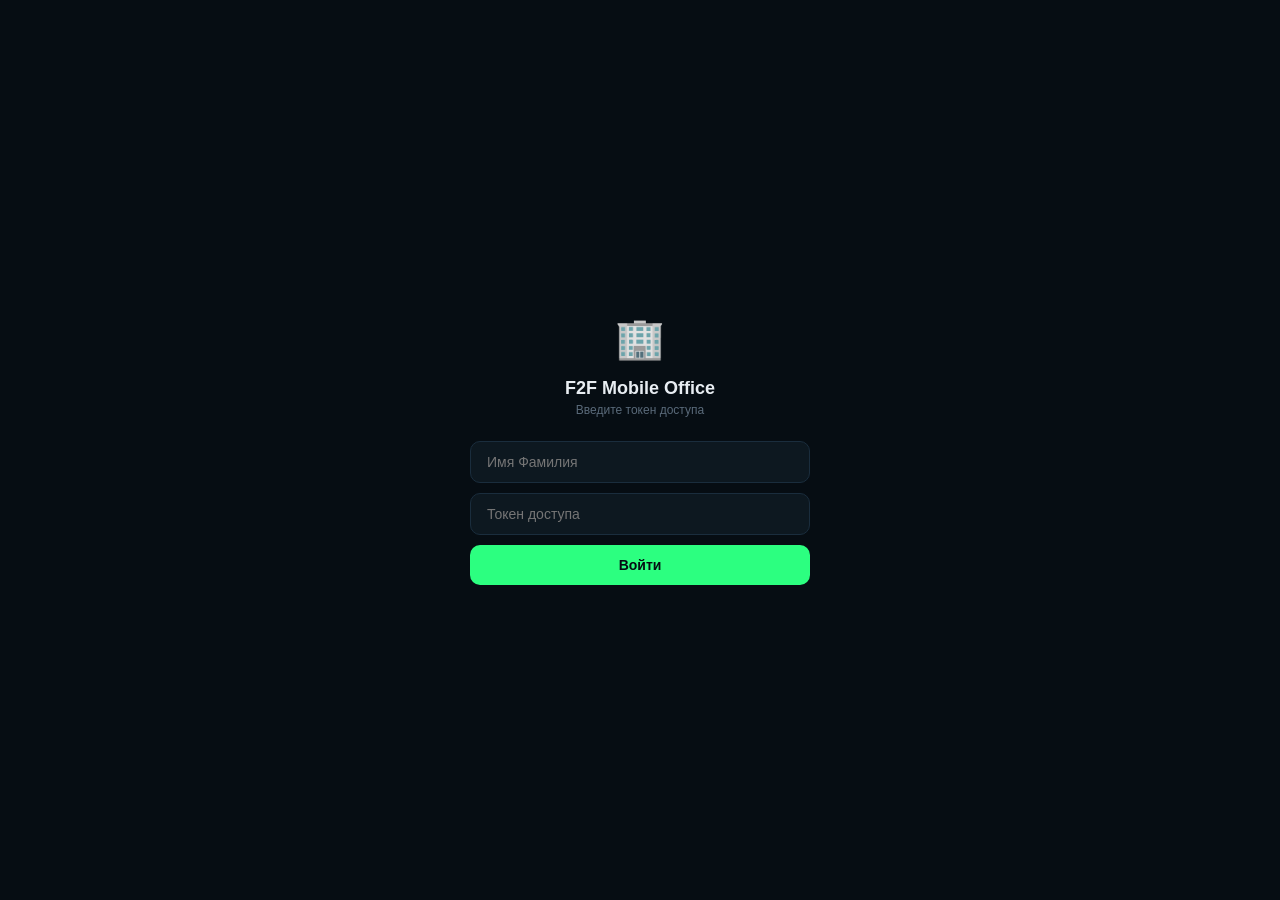
==== mobile.html @ 5e095a30 "PWA mobile dashboard + CRM upgrade" ====
<!DOCTYPE html>
<html lang="ru">
<head>
<meta charset="UTF-8">
<meta name="viewport" content="width=device-width,initial-scale=1,maximum-scale=1,user-scalable=no,viewport-fit=cover">
<meta name="apple-mobile-web-app-capable" content="yes">
<meta name="apple-mobile-web-app-status-bar-style" content="black-translucent">
<meta name="theme-color" content="#060d13">
<link rel="manifest" href="manifest.json">
<link rel="apple-touch-icon" href="icon-192.png">
<title>F2F Mobile</title>
<style>
*{margin:0;padding:0;box-sizing:border-box;-webkit-tap-highlight-color:transparent}
:root{--bg:#060d13;--panel:#0d1820;--card:#111d28;--border:#1a2d3d;--green:#2cff80;--cyan:#00e5ff;--magenta:#ff2d78;--amber:#ffb800;--dim:#5a6a7a;--text:#e8edf2;--safe-top:env(safe-area-inset-top,20px);--safe-bot:env(safe-area-inset-bottom,0px)}
body{font-family:-apple-system,BlinkMacSystemFont,'Segoe UI',Roboto,sans-serif;background:var(--bg);color:var(--text);overflow-x:hidden;min-height:100dvh;padding-top:var(--safe-top)}
.login{position:fixed;inset:0;z-index:1000;display:flex;align-items:center;justify-content:center;background:var(--bg);padding:20px}
.login-box{text-align:center;width:100%;max-width:340px}
.login-box h2{color:var(--text);font-size:18px;margin:16px 0 4px}
.login-box p{color:var(--dim);font-size:12px;margin-bottom:24px}
.login-box input{width:100%;padding:12px 16px;background:var(--panel);border:1px solid var(--border);border-radius:10px;color:var(--text);font-size:14px;outline:none;margin-bottom:10px}
.login-box input:focus{border-color:var(--green)}
.login-box button{width:100%;padding:12px;background:var(--green);border:none;border-radius:10px;color:var(--bg);font-weight:700;font-size:14px;cursor:pointer}
.login-err{color:var(--magenta);font-size:11px;margin-top:6px;display:none}

/* Header */
.mob-header{position:sticky;top:0;z-index:100;background:var(--bg);border-bottom:1px solid var(--border);padding:8px 16px;display:flex;align-items:center;justify-content:space-between}
.mob-header h1{font-size:16px;font-weight:700;color:var(--green)}
.mob-header h1 span{color:var(--dim);font-weight:400;font-size:12px;margin-left:6px}
.mob-header .sync{font-size:9px;padding:3px 8px;border-radius:6px;background:var(--green)18;color:var(--green);border:1px solid var(--green)33}
.mob-header .offline{color:var(--dim);background:var(--dim)18;border-color:var(--dim)33}

/* KPI Strip */
.kpi-strip{display:grid;grid-template-columns:repeat(4,1fr);gap:1px;background:var(--border);border-bottom:1px solid var(--border)}
.kpi-cell{background:var(--panel);text-align:center;padding:10px 4px}
.kpi-cell .v{font-size:18px;font-weight:800}
.kpi-cell .l{font-size:9px;color:var(--dim);margin-top:2px}

/* Tabs */
.mob-tabs{display:flex;overflow-x:auto;background:var(--panel);border-bottom:1px solid var(--border);gap:0;scrollbar-width:none;-ms-overflow-style:none;position:sticky;top:41px;z-index:99}
.mob-tabs::-webkit-scrollbar{display:none}
.mob-tab{flex:0 0 auto;padding:10px 16px;font-size:12px;color:var(--dim);border:none;background:none;cursor:pointer;white-space:nowrap;border-bottom:2px solid transparent;transition:all .2s}
.mob-tab.active{color:var(--green);border-bottom-color:var(--green)}
.mob-tab .badge{background:var(--cyan);color:var(--bg);font-size:9px;padding:1px 5px;border-radius:8px;margin-left:4px;font-weight:700}

/* Content area */
.mob-content{padding:12px;padding-bottom:calc(20px + var(--safe-bot))}
.mob-section{display:none}
.mob-section.active{display:block}

/* Agent Cards */
.agent-card{background:var(--card);border:1px solid var(--border);border-radius:12px;padding:14px;margin-bottom:10px}
.agent-top{display:flex;align-items:center;gap:10px;margin-bottom:8px}
.agent-emoji{font-size:28px}
.agent-name{font-size:14px;font-weight:600}
.agent-role{font-size:11px;color:var(--dim)}
.agent-status{display:inline-block;font-size:10px;padding:2px 8px;border-radius:6px;margin-top:4px}
.agent-status.active{background:var(--green)18;color:var(--green);border:1px solid var(--green)33}
.agent-status.idle{background:var(--amber)18;color:var(--amber);border:1px solid var(--amber)33}
.agent-last{font-size:11px;color:var(--dim);margin-top:8px;line-height:1.5}
.agent-actions{display:flex;gap:6px;margin-top:10px}
.agent-actions button{flex:1;padding:8px;border:1px solid var(--border);border-radius:8px;background:var(--panel);color:var(--text);font-size:11px;cursor:pointer}
.agent-actions button:active{background:var(--green)22}

/* Lead Cards */
.lead-card{background:var(--card);border:1px solid var(--border);border-radius:12px;padding:14px;margin-bottom:10px}
.lead-top{display:flex;justify-content:space-between;align-items:flex-start}
.lead-name{font-size:14px;font-weight:600}
.lead-company{font-size:12px;color:var(--cyan)}
.lead-priority{font-size:10px;padding:2px 8px;border-radius:6px}
.lead-priority.hot{background:#ff2d7822;color:#ff2d78}
.lead-priority.warm{background:#ffb80022;color:#ffb800}
.lead-priority.medium{background:#00e5ff22;color:#00e5ff}
.lead-stage{font-size:10px;color:var(--dim);margin-top:6px}
.lead-stage span{color:var(--green);font-weight:600}
.lead-contact{font-size:11px;color:var(--dim);margin-top:6px;line-height:1.6}

/* Report Cards */
.report-card{background:var(--card);border:1px solid var(--border);border-radius:12px;padding:14px;margin-bottom:10px}
.report-title{font-size:13px;font-weight:600;margin-bottom:4px}
.report-meta{font-size:10px;color:var(--dim);margin-bottom:8px}
.report-body{font-size:12px;color:#ccc;line-height:1.6;max-height:120px;overflow:hidden;position:relative}
.report-body.expanded{max-height:none}
.report-expand{font-size:11px;color:var(--cyan);margin-top:6px;cursor:pointer;border:none;background:none}

/* Feed */
.feed-item{padding:10px 0;border-bottom:1px solid var(--border);font-size:12px;line-height:1.5}
.feed-time{color:var(--dim);font-size:10px}
.feed-agent{color:var(--cyan);font-weight:600}

/* Pipeline mini */
.pipeline-row{display:flex;gap:4px;margin-bottom:10px;overflow-x:auto;padding-bottom:6px}
.pipeline-col{flex:0 0 auto;width:140px;background:var(--panel);border-radius:10px;padding:8px}
.pipeline-col h4{font-size:10px;color:var(--dim);text-align:center;margin-bottom:6px;text-transform:uppercase}
.pipeline-col .count{text-align:center;font-size:22px;font-weight:800;color:var(--green)}

/* Dept summary */
.dept-card{background:var(--card);border:1px solid var(--border);border-radius:12px;padding:14px;margin-bottom:10px}
.dept-name{font-size:14px;font-weight:600;margin-bottom:6px}
.dept-members{font-size:12px;color:var(--dim);line-height:1.7}
.dept-members b{color:var(--text)}

/* Pull to refresh indicator */
.ptr-indicator{text-align:center;padding:12px;color:var(--green);font-size:12px;display:none}

/* Toast */
.mob-toast{position:fixed;top:60px;left:50%;transform:translateX(-50%);background:var(--green);color:var(--bg);padding:8px 20px;border-radius:10px;font-size:12px;font-weight:600;z-index:9999;animation:toastIn .3s ease}
@keyframes toastIn{from{opacity:0;transform:translateX(-50%) translateY(-10px)}to{opacity:1;transform:translateX(-50%) translateY(0)}}
</style>
</head>
<body>

<!-- LOGIN -->
<div class="login" id="loginScreen">
  <div class="login-box">
    <div style="font-size:40px;margin-bottom:4px">🏢</div>
    <h2>F2F Mobile Office</h2>
    <p>Введите токен доступа</p>
    <input type="text" id="loginName" placeholder="Имя Фамилия" autocomplete="name">
    <input type="text" id="loginToken" placeholder="Токен доступа" autocomplete="off"
      onkeydown="if(event.key==='Enter')doLogin()">
    <div class="login-err" id="loginErr"></div>
    <button onclick="doLogin()">Войти</button>
  </div>
</div>

<!-- APP -->
<div id="app" style="display:none">

<div class="mob-header">
  <h1>F2F<span>Mobile Office</span></h1>
  <div style="display:flex;align-items:center;gap:6px">
    <span class="sync" id="syncBadge">● LIVE</span>
    <span id="clockEl" style="font-size:10px;color:var(--dim);font-family:monospace">--:--</span>
  </div>
</div>

<div class="kpi-strip" id="kpiStrip">
  <div class="kpi-cell"><div class="v" style="color:var(--cyan)" id="kLeads">-</div><div class="l">Лиды</div></div>
  <div class="kpi-cell"><div class="v" style="color:var(--magenta)" id="kPosts">-</div><div class="l">Посты</div></div>
  <div class="kpi-cell"><div class="v" style="color:var(--green)" id="kReports">-</div><div class="l">Отчёты</div></div>
  <div class="kpi-cell"><div class="v" style="color:var(--amber)" id="kAgents">-</div><div class="l">Агенты</div></div>
</div>

<div class="mob-tabs" id="tabs">
  <div class="mob-tab active" data-tab="overview">📊 Обзор</div>
  <div class="mob-tab" data-tab="agents">🤖 Агенты</div>
  <div class="mob-tab" data-tab="leads">🎯 Лиды</div>
  <div class="mob-tab" data-tab="feed">📡 Лента</div>
  <div class="mob-tab" data-tab="reports">📋 Отчёты</div>
  <div class="mob-tab" data-tab="team">👥 Команда</div>
</div>

<div class="ptr-indicator" id="ptrIndicator">↻ Обновление...</div>

<div class="mob-content">

<!-- OVERVIEW -->
<div class="mob-section active" id="sec-overview">
  <div style="margin-bottom:14px">
    <h3 style="font-size:13px;color:var(--dim);margin-bottom:8px">Pipeline</h3>
    <div class="pipeline-row" id="pipelineRow"></div>
  </div>
  <div style="margin-bottom:14px">
    <h3 style="font-size:13px;color:var(--dim);margin-bottom:8px">Последняя активность агентов</h3>
    <div id="overviewFeed"></div>
  </div>
  <div>
    <h3 style="font-size:13px;color:var(--dim);margin-bottom:8px">Горячие лиды</h3>
    <div id="hotLeads"></div>
  </div>
</div>

<!-- AGENTS -->
<div class="mob-section" id="sec-agents">
  <div id="agentsList"></div>
</div>

<!-- LEADS -->
<div class="mob-section" id="sec-leads">
  <div style="display:flex;gap:6px;margin-bottom:12px;overflow-x:auto">
    <button class="mob-tab active" data-lf="all" style="padding:6px 12px;font-size:11px;border:1px solid var(--border);border-radius:8px;background:var(--panel);color:var(--text)">Все</button>
    <button class="mob-tab" data-lf="hot" style="padding:6px 12px;font-size:11px;border:1px solid var(--border);border-radius:8px;background:var(--panel);color:var(--text)">🔥 Hot</button>
    <button class="mob-tab" data-lf="warm" style="padding:6px 12px;font-size:11px;border:1px solid var(--border);border-radius:8px;background:var(--panel);color:var(--text)">⭐ Warm</button>
  </div>
  <div id="leadsList"></div>
</div>

<!-- FEED -->
<div class="mob-section" id="sec-feed">
  <div id="feedList"></div>
</div>

<!-- REPORTS -->
<div class="mob-section" id="sec-reports">
  <div id="reportsList"></div>
</div>

<!-- TEAM -->
<div class="mob-section" id="sec-team">
  <div id="teamList"></div>
</div>

</div>
</div>

<script>
// ═══ CONFIG ═══
var SB_URL='https://cuvmjkavluixkbzblcie.supabase.co';
var SB_KEY='eyJhbGciOiJIUzI1NiIsInR5cCI6IkpXVCJ9.eyJpc3MiOiJzdXBhYmFzZSIsInJlZiI6ImN1dm1qa2F2bHVpeGtiemJsY2llIiwicm9sZSI6ImFub24iLCJpYXQiOjE3NzM3NDg4ODgsImV4cCI6MjA4OTMyNDg4OH0.Ie1xGbB45nELK0PbwnKgDu56yxhZugVEdXYoUQT7TG4';
var data={leads:[],reports:[],team:[],content:[],events:[],agents:[]};
var currentFilter='all';

// ═══ AUTH ═══
function getSession(){try{return JSON.parse(sessionStorage.getItem('f2f_mob_session'))}catch(e){return null}}
function doLogin(){
  var n=document.getElementById('loginName').value.trim();
  var t=document.getElementById('loginToken').value.trim();
  if(!t){showLoginErr('Введите токен');return}
  // check against Supabase auth_tokens
  sbQuery('auth_tokens','select=*&token=eq.'+t).then(function(r){
    if(r&&r.length>0){
      sessionStorage.setItem('f2f_mob_session',JSON.stringify({name:r[0].name||n,role:r[0].role||'viewer',token:t}));
      document.getElementById('loginScreen').style.display='none';
      document.getElementById('app').style.display='block';
      loadAll();
    } else { showLoginErr('Неверный токен'); }
  }).catch(function(){showLoginErr('Ошибка подключения')});
}
function showLoginErr(m){var e=document.getElementById('loginErr');e.textContent=m;e.style.display='block'}

// Check session on load
(function(){
  var s=getSession();
  if(s&&s.token){
    document.getElementById('loginScreen').style.display='none';
    document.getElementById('app').style.display='block';
    loadAll();
  }
})();

// ═══ SUPABASE HELPERS ═══
function sbQuery(table,query){
  return fetch(SB_URL+'/rest/v1/'+table+'?'+query,{
    headers:{'apikey':SB_KEY,'Authorization':'Bearer '+SB_KEY}
  }).then(function(r){return r.json()});
}

// ═══ DATA LOADING ═══
function loadAll(){
  Promise.all([
    sbQuery('partner_pipeline','select=*&order=created_at.desc&limit=100'),
    sbQuery('agent_reports','select=*&order=created_at.desc&limit=30'),
    sbQuery('team_members','select=*'),
    sbQuery('content_queue','select=*&order=created_at.desc&limit=30'),
    sbQuery('agent_events','select=*&order=created_at.desc&limit=50'),
    sbQuery('ai_agents','select=*')
  ]).then(function(results){
    data.leads=results[0]||[];
    data.reports=results[1]||[];
    data.team=results[2]||[];
    data.content=results[3]||[];
    data.events=results[4]||[];
    data.agents=results[5]||[];
    renderAll();
    updateSync(true);
  }).catch(function(e){
    console.error('Load error:',e);
    updateSync(false);
  });
}

function updateSync(ok){
  var b=document.getElementById('syncBadge');
  if(ok){b.textContent='● LIVE';b.className='sync'}
  else{b.textContent='● OFFLINE';b.className='sync offline'}
}

// ═══ RENDER ALL ═══
function renderAll(){
  renderKPIs();
  renderOverview();
  renderAgents();
  renderLeads();
  renderFeed();
  renderReports();
  renderTeam();
}

// KPIs
function renderKPIs(){
  document.getElementById('kLeads').textContent=data.leads.length;
  document.getElementById('kPosts').textContent=data.content.length;
  document.getElementById('kReports').textContent=data.reports.length;
  document.getElementById('kAgents').textContent=data.agents.length;
}

// Overview
function renderOverview(){
  // Pipeline
  var stages={identified:0,contacted:0,negotiating:0,closed_won:0};
  data.leads.forEach(function(l){if(stages[l.stage]!==undefined)stages[l.stage]++;else stages.identified++});
  var stageNames={identified:'Найдены',contacted:'Контакт',negotiating:'Переговоры',closed_won:'Закрыты'};
  var stageColors={identified:'var(--cyan)',contacted:'var(--amber)',negotiating:'var(--magenta)',closed_won:'var(--green)'};
  var ph='';
  Object.keys(stages).forEach(function(s){
    ph+='<div class="pipeline-col"><h4>'+stageNames[s]+'</h4><div class="count" style="color:'+stageColors[s]+'">'+stages[s]+'</div></div>';
  });
  document.getElementById('pipelineRow').innerHTML=ph;

  // Recent feed (last 5)
  var fh='';
  data.events.slice(0,5).forEach(function(e){
    fh+='<div class="feed-item"><span class="feed-time">'+fmtTime(e.created_at)+'</span> <span class="feed-agent">'+esc(e.agent_slug||'system')+'</span> — '+(esc(e.event_type||''))+': '+esc((e.detail||'').substring(0,80))+'</div>';
  });
  document.getElementById('overviewFeed').innerHTML=fh||'<div style="color:var(--dim);font-size:12px">Нет событий</div>';

  // Hot leads
  var hot=data.leads.filter(function(l){return l.priority==='hot'||l.match_score>=80}).slice(0,5);
  var hh='';
  hot.forEach(function(l){
    hh+='<div class="lead-card"><div class="lead-top"><div><div class="lead-name">'+esc(l.contact_name||'—')+'</div><div class="lead-company">'+esc(l.company_name||'—')+'</div></div><span class="lead-priority hot">🔥 HOT</span></div></div>';
  });
  document.getElementById('hotLeads').innerHTML=hh||'<div style="color:var(--dim);font-size:12px">Нет горячих лидов</div>';
}

// Agents
function renderAgents(){
  var h='';
  var agentMeta={
    coordinator:{emoji:'🎯',color:'var(--green)'},content:{emoji:'📱',color:'var(--magenta)'},
    market:{emoji:'📊',color:'var(--cyan)'},leads:{emoji:'📧',color:'var(--amber)'},
    outreach:{emoji:'🎯',color:'#a78bfa'},social:{emoji:'👥',color:'#34d399'},
    lead_finder:{emoji:'🔍',color:'#f472b6'},followup:{emoji:'📨',color:'#fb923c'},
    processor:{emoji:'⚙️',color:'#94a3b8'},watchdog:{emoji:'🛡️',color:'#ef4444'},
    briefing:{emoji:'☀️',color:'#fbbf24'}
  };
  data.agents.forEach(function(a){
    var m=agentMeta[a.slug]||{emoji:'🤖',color:'var(--cyan)'};
    var lastEvent=data.events.find(function(e){return e.agent_slug===a.slug});
    var lastStr=lastEvent?fmtTime(lastEvent.created_at)+' — '+esc((lastEvent.detail||'').substring(0,60)):'Нет данных';
    h+='<div class="agent-card">'+
      '<div class="agent-top"><div class="agent-emoji">'+m.emoji+'</div><div><div class="agent-name" style="color:'+m.color+'">'+esc(a.name||a.slug)+'</div><div class="agent-role">'+esc(a.role_desc||a.slug)+'</div>'+
      '<span class="agent-status '+(a.is_active?'active':'idle')+'">'+(a.is_active?'● Active':'● Idle')+'</span></div></div>'+
      '<div class="agent-last">📋 '+lastStr+'</div>'+
      '<div class="agent-actions"><button onclick="runAgent(\''+a.slug+'\')">▶ Запустить</button><button onclick="viewAgentReport(\''+a.slug+'\')">📊 Отчёт</button></div>'+
      '</div>';
  });
  document.getElementById('agentsList').innerHTML=h||'<div style="color:var(--dim);padding:20px;text-align:center">Загрузка агентов...</div>';
}

// Leads
function renderLeads(){
  var filtered=data.leads;
  if(currentFilter==='hot')filtered=filtered.filter(function(l){return l.priority==='hot'||l.match_score>=80});
  else if(currentFilter==='warm')filtered=filtered.filter(function(l){return l.priority==='warm'||(l.match_score>=50&&l.match_score<80)});

  var h='';
  filtered.forEach(function(l){
    var pri=l.priority||'medium';
    if(!l.priority&&l.match_score>=80)pri='hot';
    else if(!l.priority&&l.match_score>=50)pri='warm';
    var stageLabel={identified:'Найден',contacted:'Контакт',negotiating:'Переговоры',closed_won:'✅ Закрыт',closed_lost:'❌ Потерян'}[l.stage]||l.stage;
    h+='<div class="lead-card" onclick="showLeadDetail(\''+l.id+'\')">'+
      '<div class="lead-top"><div><div class="lead-name">'+esc(l.contact_name||'—')+'</div><div class="lead-company">'+esc(l.company_name||'—')+'</div></div>'+
      '<span class="lead-priority '+pri+'">'+({hot:'🔥',warm:'⭐',medium:'💡',cold:'❄️'}[pri]||'')+ ' '+pri.toUpperCase()+'</span></div>'+
      '<div class="lead-stage">Стейдж: <span>'+stageLabel+'</span></div>'+
      '<div class="lead-contact">'+(l.email?'✉ '+esc(l.email)+'<br>':'')+(l.phone?'📞 '+esc(l.phone)+'<br>':'')+(l.linkedin?'🔗 LinkedIn':'')+'</div>'+
      '</div>';
  });
  document.getElementById('leadsList').innerHTML=h||'<div style="color:var(--dim);padding:20px;text-align:center">Нет лидов</div>';
}

// Feed
function renderFeed(){
  var h='';
  data.events.forEach(function(e){
    h+='<div class="feed-item"><span class="feed-time">'+fmtTime(e.created_at)+'</span> <span class="feed-agent">'+esc(e.agent_slug||'system')+'</span><br>'+esc(e.event_type||'')+': '+esc((e.detail||'').substring(0,150))+'</div>';
  });
  document.getElementById('feedList').innerHTML=h||'<div style="color:var(--dim);padding:20px;text-align:center">Нет событий</div>';
}

// Reports
function renderReports(){
  var h='';
  data.reports.forEach(function(r){
    var body=r.summary||r.content||'';
    h+='<div class="report-card">'+
      '<div class="report-title">'+esc(r.title||r.report_type||'Отчёт')+'</div>'+
      '<div class="report-meta">'+esc(r.agent_slug||'system')+' • '+fmtTime(r.created_at)+'</div>'+
      '<div class="report-body" id="rb_'+r.id+'">'+esc(body.substring(0,300))+(body.length>300?'...':'')+'</div>'+
      (body.length>300?'<button class="report-expand" onclick="toggleReport(\''+r.id+'\')">Показать полностью</button>':'')+
      '</div>';
  });
  document.getElementById('reportsList').innerHTML=h||'<div style="color:var(--dim);padding:20px;text-align:center">Нет отчётов</div>';
}

// Team
function renderTeam(){
  var depts={};
  data.team.filter(function(t){return(t.status||'active')==='active'}).forEach(function(t){
    var d=t.dept||'Другое';
    if(!depts[d])depts[d]=[];
    depts[d].push(t);
  });
  var h='';
  Object.keys(depts).forEach(function(d){
    h+='<div class="dept-card"><div class="dept-name">'+esc(d)+' ('+depts[d].length+')</div><div class="dept-members">';
    depts[d].forEach(function(m){
      h+='<div>'+(m.is_head?'👑 ':'• ')+'<b>'+esc(m.name)+'</b> — '+esc(m.role||'')+'</div>';
    });
    h+='</div></div>';
  });
  document.getElementById('teamList').innerHTML=h||'<div style="color:var(--dim);padding:20px;text-align:center">Нет данных</div>';
}

// ═══ ACTIONS ═══
function runAgent(slug){
  showToast('▶ Запуск '+slug+'...');
  fetch(SB_URL+'/functions/v1/agent-autonomous-cycle',{
    method:'POST',
    headers:{'Content-Type':'application/json','Authorization':'Bearer '+SB_KEY},
    body:JSON.stringify({agentSlug:slug})
  }).then(function(r){return r.json()}).then(function(d){
    showToast('✅ '+slug+' завершён');
    setTimeout(loadAll,2000);
  }).catch(function(){showToast('❌ Ошибка запуска')});
}

function viewAgentReport(slug){
  var r=data.reports.find(function(r){return r.agent_slug===slug});
  if(r){
    switchTab('reports');
    var el=document.getElementById('rb_'+r.id);
    if(el)el.scrollIntoView({behavior:'smooth'});
  } else { showToast('Нет отчётов для '+slug); }
}

function showLeadDetail(id){
  var l=data.leads.find(function(x){return x.id===id||x.id===parseInt(id)});
  if(!l)return;
  var msg='📋 '+esc(l.contact_name||'—')+'\n🏢 '+esc(l.company_name||'—')+'\n✉ '+esc(l.email||'—')+'\n📞 '+esc(l.phone||'—')+'\n🔗 '+esc(l.linkedin||'—')+'\n🌐 '+esc(l.website||'—')+'\nStage: '+esc(l.stage||'—');
  alert(msg);
}

function toggleReport(id){
  var el=document.getElementById('rb_'+id);
  if(el)el.classList.toggle('expanded');
}

// ═══ TABS ═══
document.querySelectorAll('.mob-tab[data-tab]').forEach(function(t){
  t.addEventListener('click',function(){switchTab(t.dataset.tab)});
});
function switchTab(name){
  document.querySelectorAll('.mob-tab[data-tab]').forEach(function(t){t.classList.toggle('active',t.dataset.tab===name)});
  document.querySelectorAll('.mob-section').forEach(function(s){s.classList.toggle('active',s.id==='sec-'+name)});
}

// Lead filters
document.querySelectorAll('[data-lf]').forEach(function(b){
  b.addEventListener('click',function(){
    document.querySelectorAll('[data-lf]').forEach(function(x){x.classList.remove('active');x.style.borderColor='var(--border)'});
    b.classList.add('active');b.style.borderColor='var(--green)';
    currentFilter=b.dataset.lf;
    renderLeads();
  });
});

// ═══ CLOCK ═══
setInterval(function(){
  var d=new Date();var h=d.getHours();var m=d.getMinutes();
  document.getElementById('clockEl').textContent=(h<10?'0':'')+h+':'+(m<10?'0':'')+m;
},10000);

// ═══ AUTO REFRESH ═══
setInterval(function(){
  if(getSession())loadAll();
},30000);

// ═══ HELPERS ═══
function esc(s){return String(s||'').replace(/&/g,'&amp;').replace(/</g,'&lt;').replace(/>/g,'&gt;')}
function fmtTime(iso){
  if(!iso)return'—';
  try{var d=new Date(iso);var h=d.getHours();var m=d.getMinutes();var dd=d.getDate();var mo=d.getMonth()+1;
  return (dd<10?'0':'')+dd+'.'+(mo<10?'0':'')+mo+' '+(h<10?'0':'')+h+':'+(m<10?'0':'')+m}catch(e){return'—'}
}
function showToast(msg){
  var t=document.createElement('div');t.className='mob-toast';t.textContent=msg;
  document.body.appendChild(t);setTimeout(function(){t.remove()},2500);
}

// ═══ SERVICE WORKER ═══
if('serviceWorker' in navigator){
  navigator.serviceWorker.register('sw.js').catch(function(e){console.log('SW reg failed:',e)});
}
</script>
</body>
</html>
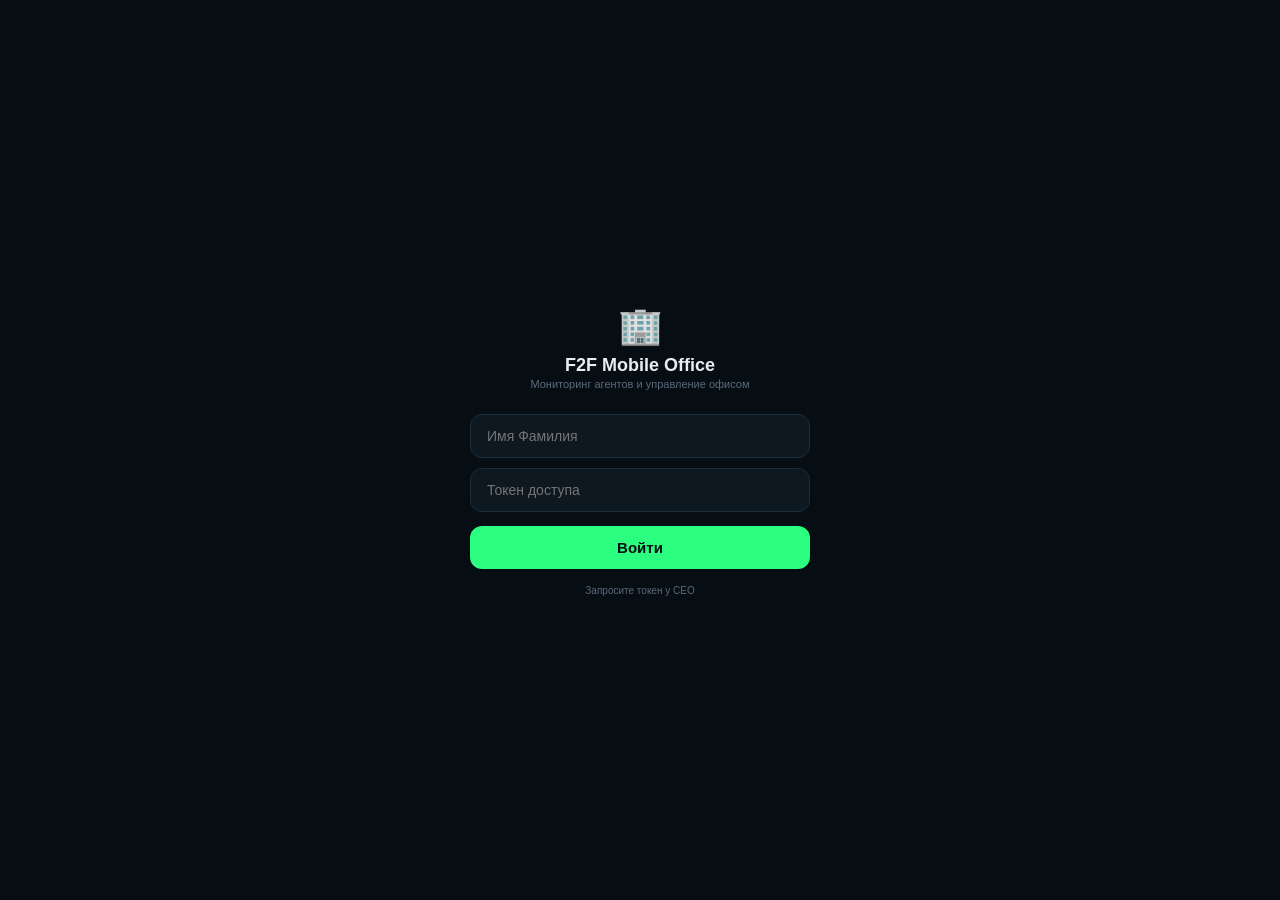
==== commit 90b628ba: "PWA mobile v2: full CRM, agent control, bottom nav" ====
--- a/mobile.html
+++ b/mobile.html
@@ -11,488 +11,662 @@
 <title>F2F Mobile</title>
 <style>
 *{margin:0;padding:0;box-sizing:border-box;-webkit-tap-highlight-color:transparent}
-:root{--bg:#060d13;--panel:#0d1820;--card:#111d28;--border:#1a2d3d;--green:#2cff80;--cyan:#00e5ff;--magenta:#ff2d78;--amber:#ffb800;--dim:#5a6a7a;--text:#e8edf2;--safe-top:env(safe-area-inset-top,20px);--safe-bot:env(safe-area-inset-bottom,0px)}
-body{font-family:-apple-system,BlinkMacSystemFont,'Segoe UI',Roboto,sans-serif;background:var(--bg);color:var(--text);overflow-x:hidden;min-height:100dvh;padding-top:var(--safe-top)}
-.login{position:fixed;inset:0;z-index:1000;display:flex;align-items:center;justify-content:center;background:var(--bg);padding:20px}
+:root{--bg:#060d13;--panel:#0d1820;--card:#111d28;--border:#1a2d3d;--green:#2cff80;--cyan:#00e5ff;--magenta:#ff2d78;--amber:#ffb800;--dim:#5a6a7a;--text:#e8edf2;--hot:#ff2d78;--safe-top:env(safe-area-inset-top,0px);--safe-bot:env(safe-area-inset-bottom,0px)}
+body{font-family:-apple-system,BlinkMacSystemFont,'SF Pro','Segoe UI',sans-serif;background:var(--bg);color:var(--text);overflow-x:hidden;min-height:100dvh;padding-bottom:calc(64px + var(--safe-bot))}
+a{color:var(--cyan);text-decoration:none}
+
+/* LOGIN */
+.login{position:fixed;inset:0;z-index:9999;display:flex;align-items:center;justify-content:center;background:var(--bg);padding:20px}
 .login-box{text-align:center;width:100%;max-width:340px}
-.login-box h2{color:var(--text);font-size:18px;margin:16px 0 4px}
-.login-box p{color:var(--dim);font-size:12px;margin-bottom:24px}
-.login-box input{width:100%;padding:12px 16px;background:var(--panel);border:1px solid var(--border);border-radius:10px;color:var(--text);font-size:14px;outline:none;margin-bottom:10px}
+.login-logo{font-size:36px;margin-bottom:8px}
+.login-box h2{color:var(--text);font-size:18px;margin-bottom:2px}
+.login-box .sub{color:var(--dim);font-size:11px;margin-bottom:24px}
+.login-box input{width:100%;padding:13px 16px;background:var(--panel);border:1px solid var(--border);border-radius:12px;color:var(--text);font-size:14px;outline:none;margin-bottom:10px;transition:border .2s}
 .login-box input:focus{border-color:var(--green)}
-.login-box button{width:100%;padding:12px;background:var(--green);border:none;border-radius:10px;color:var(--bg);font-weight:700;font-size:14px;cursor:pointer}
-.login-err{color:var(--magenta);font-size:11px;margin-top:6px;display:none}
-
-/* Header */
-.mob-header{position:sticky;top:0;z-index:100;background:var(--bg);border-bottom:1px solid var(--border);padding:8px 16px;display:flex;align-items:center;justify-content:space-between}
-.mob-header h1{font-size:16px;font-weight:700;color:var(--green)}
-.mob-header h1 span{color:var(--dim);font-weight:400;font-size:12px;margin-left:6px}
-.mob-header .sync{font-size:9px;padding:3px 8px;border-radius:6px;background:var(--green)18;color:var(--green);border:1px solid var(--green)33}
-.mob-header .offline{color:var(--dim);background:var(--dim)18;border-color:var(--dim)33}
-
-/* KPI Strip */
-.kpi-strip{display:grid;grid-template-columns:repeat(4,1fr);gap:1px;background:var(--border);border-bottom:1px solid var(--border)}
-.kpi-cell{background:var(--panel);text-align:center;padding:10px 4px}
-.kpi-cell .v{font-size:18px;font-weight:800}
-.kpi-cell .l{font-size:9px;color:var(--dim);margin-top:2px}
-
-/* Tabs */
-.mob-tabs{display:flex;overflow-x:auto;background:var(--panel);border-bottom:1px solid var(--border);gap:0;scrollbar-width:none;-ms-overflow-style:none;position:sticky;top:41px;z-index:99}
-.mob-tabs::-webkit-scrollbar{display:none}
-.mob-tab{flex:0 0 auto;padding:10px 16px;font-size:12px;color:var(--dim);border:none;background:none;cursor:pointer;white-space:nowrap;border-bottom:2px solid transparent;transition:all .2s}
-.mob-tab.active{color:var(--green);border-bottom-color:var(--green)}
-.mob-tab .badge{background:var(--cyan);color:var(--bg);font-size:9px;padding:1px 5px;border-radius:8px;margin-left:4px;font-weight:700}
-
-/* Content area */
-.mob-content{padding:12px;padding-bottom:calc(20px + var(--safe-bot))}
-.mob-section{display:none}
-.mob-section.active{display:block}
-
-/* Agent Cards */
-.agent-card{background:var(--card);border:1px solid var(--border);border-radius:12px;padding:14px;margin-bottom:10px}
-.agent-top{display:flex;align-items:center;gap:10px;margin-bottom:8px}
-.agent-emoji{font-size:28px}
-.agent-name{font-size:14px;font-weight:600}
-.agent-role{font-size:11px;color:var(--dim)}
-.agent-status{display:inline-block;font-size:10px;padding:2px 8px;border-radius:6px;margin-top:4px}
-.agent-status.active{background:var(--green)18;color:var(--green);border:1px solid var(--green)33}
-.agent-status.idle{background:var(--amber)18;color:var(--amber);border:1px solid var(--amber)33}
-.agent-last{font-size:11px;color:var(--dim);margin-top:8px;line-height:1.5}
-.agent-actions{display:flex;gap:6px;margin-top:10px}
-.agent-actions button{flex:1;padding:8px;border:1px solid var(--border);border-radius:8px;background:var(--panel);color:var(--text);font-size:11px;cursor:pointer}
-.agent-actions button:active{background:var(--green)22}
-
-/* Lead Cards */
-.lead-card{background:var(--card);border:1px solid var(--border);border-radius:12px;padding:14px;margin-bottom:10px}
-.lead-top{display:flex;justify-content:space-between;align-items:flex-start}
-.lead-name{font-size:14px;font-weight:600}
-.lead-company{font-size:12px;color:var(--cyan)}
-.lead-priority{font-size:10px;padding:2px 8px;border-radius:6px}
-.lead-priority.hot{background:#ff2d7822;color:#ff2d78}
-.lead-priority.warm{background:#ffb80022;color:#ffb800}
-.lead-priority.medium{background:#00e5ff22;color:#00e5ff}
-.lead-stage{font-size:10px;color:var(--dim);margin-top:6px}
-.lead-stage span{color:var(--green);font-weight:600}
-.lead-contact{font-size:11px;color:var(--dim);margin-top:6px;line-height:1.6}
-
-/* Report Cards */
-.report-card{background:var(--card);border:1px solid var(--border);border-radius:12px;padding:14px;margin-bottom:10px}
-.report-title{font-size:13px;font-weight:600;margin-bottom:4px}
-.report-meta{font-size:10px;color:var(--dim);margin-bottom:8px}
-.report-body{font-size:12px;color:#ccc;line-height:1.6;max-height:120px;overflow:hidden;position:relative}
-.report-body.expanded{max-height:none}
-.report-expand{font-size:11px;color:var(--cyan);margin-top:6px;cursor:pointer;border:none;background:none}
-
-/* Feed */
-.feed-item{padding:10px 0;border-bottom:1px solid var(--border);font-size:12px;line-height:1.5}
-.feed-time{color:var(--dim);font-size:10px}
-.feed-agent{color:var(--cyan);font-weight:600}
-
-/* Pipeline mini */
-.pipeline-row{display:flex;gap:4px;margin-bottom:10px;overflow-x:auto;padding-bottom:6px}
-.pipeline-col{flex:0 0 auto;width:140px;background:var(--panel);border-radius:10px;padding:8px}
-.pipeline-col h4{font-size:10px;color:var(--dim);text-align:center;margin-bottom:6px;text-transform:uppercase}
-.pipeline-col .count{text-align:center;font-size:22px;font-weight:800;color:var(--green)}
-
-/* Dept summary */
-.dept-card{background:var(--card);border:1px solid var(--border);border-radius:12px;padding:14px;margin-bottom:10px}
-.dept-name{font-size:14px;font-weight:600;margin-bottom:6px}
-.dept-members{font-size:12px;color:var(--dim);line-height:1.7}
-.dept-members b{color:var(--text)}
-
-/* Pull to refresh indicator */
-.ptr-indicator{text-align:center;padding:12px;color:var(--green);font-size:12px;display:none}
-
-/* Toast */
-.mob-toast{position:fixed;top:60px;left:50%;transform:translateX(-50%);background:var(--green);color:var(--bg);padding:8px 20px;border-radius:10px;font-size:12px;font-weight:600;z-index:9999;animation:toastIn .3s ease}
-@keyframes toastIn{from{opacity:0;transform:translateX(-50%) translateY(-10px)}to{opacity:1;transform:translateX(-50%) translateY(0)}}
+.login-box .btn{width:100%;padding:13px;background:var(--green);border:none;border-radius:12px;color:var(--bg);font-weight:700;font-size:15px;cursor:pointer;margin-top:4px}
+.login-err{color:var(--magenta);font-size:11px;margin-top:8px;display:none}
+
+/* HEADER */
+.hdr{position:sticky;top:0;z-index:100;background:var(--bg)ee;backdrop-filter:blur(12px);-webkit-backdrop-filter:blur(12px);border-bottom:1px solid var(--border);padding:10px 16px;display:flex;align-items:center;justify-content:space-between}
+.hdr-left{display:flex;align-items:center;gap:8px}
+.hdr h1{font-size:17px;font-weight:800;color:var(--green);letter-spacing:-0.5px}
+.hdr h1 small{color:var(--dim);font-weight:400;font-size:11px;margin-left:4px}
+.hdr-right{display:flex;align-items:center;gap:8px}
+.sync-dot{width:7px;height:7px;border-radius:50%;background:var(--green);animation:pulse 2s infinite}
+.sync-dot.off{background:var(--dim);animation:none}
+@keyframes pulse{0%,100%{opacity:1}50%{opacity:.4}}
+.hdr-time{font-size:10px;color:var(--dim);font-family:'SF Mono',monospace}
+.hdr-user{font-size:10px;color:var(--green);background:var(--green)11;border:1px solid var(--green)22;padding:2px 8px;border-radius:6px}
+
+/* KPI BAR */
+.kpi-bar{display:grid;grid-template-columns:repeat(4,1fr);gap:1px;background:var(--border)}
+.kpi-item{background:var(--panel);text-align:center;padding:12px 4px 10px}
+.kpi-item .num{font-size:20px;font-weight:800;letter-spacing:-1px}
+.kpi-item .lbl{font-size:8px;color:var(--dim);text-transform:uppercase;letter-spacing:0.5px;margin-top:3px}
+
+/* SECTIONS */
+.sec{display:none;padding:12px 12px 0}
+.sec.on{display:block}
+.sec-title{font-size:13px;font-weight:700;color:var(--dim);text-transform:uppercase;letter-spacing:0.5px;margin-bottom:10px;display:flex;align-items:center;justify-content:space-between}
+.sec-title .act{font-size:11px;color:var(--cyan);text-transform:none;letter-spacing:0;font-weight:600;cursor:pointer;padding:4px 10px;background:var(--cyan)11;border:1px solid var(--cyan)22;border-radius:8px}
+
+/* CARDS */
+.card{background:var(--card);border:1px solid var(--border);border-radius:14px;padding:14px;margin-bottom:10px;transition:transform .15s}
+.card:active{transform:scale(0.98)}
+
+/* PIPELINE STRIP */
+.pipe-strip{display:flex;gap:6px;overflow-x:auto;padding-bottom:4px;scrollbar-width:none;margin-bottom:14px}
+.pipe-strip::-webkit-scrollbar{display:none}
+.pipe-col{flex:0 0 auto;min-width:80px;background:var(--panel);border:1px solid var(--border);border-radius:12px;padding:10px 14px;text-align:center}
+.pipe-col .num{font-size:24px;font-weight:800}
+.pipe-col .lbl{font-size:9px;color:var(--dim);margin-top:2px}
+
+/* AGENT CARDS */
+.ag-card{display:flex;align-items:center;gap:12px;padding:12px 14px}
+.ag-ava{font-size:32px;flex-shrink:0}
+.ag-info{flex:1;min-width:0}
+.ag-name{font-size:14px;font-weight:700}
+.ag-role{font-size:10px;color:var(--dim);margin-top:1px;overflow:hidden;text-overflow:ellipsis;white-space:nowrap}
+.ag-badge{display:inline-block;font-size:9px;padding:2px 7px;border-radius:6px;margin-top:4px}
+.ag-badge.on{background:var(--green)22;color:var(--green);border:1px solid var(--green)33}
+.ag-badge.off{background:var(--dim)22;color:var(--dim);border:1px solid var(--dim)33}
+.ag-last{font-size:10px;color:var(--dim);margin-top:6px;line-height:1.4}
+.ag-btns{display:flex;gap:6px;margin-top:10px}
+.ag-btns button{flex:1;padding:9px 6px;border:1px solid var(--border);border-radius:10px;background:var(--panel);color:var(--text);font-size:11px;font-weight:600;cursor:pointer;transition:all .15s}
+.ag-btns button:active{background:var(--green)22;border-color:var(--green)44}
+.ag-btns .primary{background:var(--green)15;border-color:var(--green)33;color:var(--green)}
+
+/* LEAD CARDS */
+.ld-card{padding:12px 14px}
+.ld-top{display:flex;justify-content:space-between;align-items:flex-start;gap:8px}
+.ld-name{font-size:14px;font-weight:700}
+.ld-comp{font-size:12px;color:var(--cyan);margin-top:1px}
+.ld-pri{font-size:9px;font-weight:700;padding:3px 8px;border-radius:6px;flex-shrink:0}
+.ld-pri.hot{background:var(--hot)22;color:var(--hot)}
+.ld-pri.warm{background:var(--amber)22;color:var(--amber)}
+.ld-pri.medium{background:var(--cyan)22;color:var(--cyan)}
+.ld-pri.cold{background:var(--dim)22;color:var(--dim)}
+.ld-stage{display:flex;gap:3px;margin-top:8px}
+.ld-stage-dot{flex:1;height:4px;border-radius:2px;background:var(--border)}
+.ld-stage-dot.done{background:var(--green)}
+.ld-stage-dot.cur{background:var(--amber)}
+.ld-stage-lbl{font-size:10px;color:var(--dim);margin-top:4px}
+.ld-contact{font-size:11px;color:var(--dim);margin-top:8px;line-height:1.7}
+.ld-contact b{color:var(--text);font-weight:500}
+.ld-actions{display:flex;gap:6px;margin-top:10px}
+.ld-actions button{flex:1;padding:8px;border:1px solid var(--border);border-radius:10px;background:var(--panel);color:var(--text);font-size:11px;cursor:pointer}
+.ld-actions button:active{background:var(--green)22}
+
+/* POST CARDS */
+.post-card{padding:12px 14px}
+.post-platform{font-size:10px;font-weight:700;padding:2px 8px;border-radius:6px;display:inline-block;margin-bottom:6px}
+.post-platform.tg{background:#0088cc22;color:#0088cc}
+.post-platform.tw{background:#1da1f222;color:#1da1f2}
+.post-status{font-size:9px;padding:2px 6px;border-radius:4px;float:right}
+.post-status.pending{background:var(--amber)22;color:var(--amber)}
+.post-status.approved{background:var(--green)22;color:var(--green)}
+.post-status.published{background:var(--cyan)22;color:var(--cyan)}
+.post-text{font-size:12px;color:#ccc;line-height:1.6;margin-top:4px;max-height:80px;overflow:hidden}
+.post-date{font-size:10px;color:var(--dim);margin-top:6px}
+
+/* REPORT CARDS */
+.rp-card{padding:12px 14px}
+.rp-type{font-size:10px;font-weight:700;padding:2px 8px;border-radius:6px;display:inline-block;margin-bottom:4px}
+.rp-title{font-size:13px;font-weight:700;margin-bottom:2px}
+.rp-meta{font-size:10px;color:var(--dim);margin-bottom:8px}
+.rp-body{font-size:12px;color:#bbb;line-height:1.6;max-height:100px;overflow:hidden}
+.rp-body.open{max-height:none}
+.rp-more{font-size:11px;color:var(--cyan);margin-top:6px;cursor:pointer;background:none;border:none}
+
+/* TEAM */
+.tm-dept{margin-bottom:14px}
+.tm-dept-title{font-size:13px;font-weight:700;color:var(--cyan);margin-bottom:8px;padding-left:2px}
+.tm-member{display:flex;align-items:center;gap:10px;padding:8px 0;border-bottom:1px solid var(--border)08}
+.tm-ava{width:32px;height:32px;border-radius:50%;background:var(--green)22;display:flex;align-items:center;justify-content:center;font-size:14px;flex-shrink:0}
+.tm-name{font-size:13px;font-weight:600}
+.tm-role{font-size:10px;color:var(--dim)}
+
+/* FINANCE */
+.fin-card{text-align:center;padding:16px}
+.fin-card .big{font-size:28px;font-weight:800;margin-bottom:2px}
+.fin-card .sub{font-size:10px;color:var(--dim)}
+
+/* BOTTOM NAV */
+.bnav{position:fixed;bottom:0;left:0;right:0;z-index:100;background:var(--panel)ee;backdrop-filter:blur(12px);-webkit-backdrop-filter:blur(12px);border-top:1px solid var(--border);display:flex;padding:6px 0 calc(6px + var(--safe-bot));gap:0}
+.bnav-item{flex:1;text-align:center;padding:4px 0;cursor:pointer;transition:color .15s}
+.bnav-item .ico{font-size:20px;display:block}
+.bnav-item .txt{font-size:9px;color:var(--dim);margin-top:1px;display:block}
+.bnav-item.on .txt{color:var(--green)}
+.bnav-item .cnt{position:absolute;top:-2px;right:50%;transform:translateX(calc(50% + 10px));font-size:8px;background:var(--hot);color:#fff;padding:1px 4px;border-radius:6px;font-weight:700}
+
+/* MODAL */
+.modal-bg{position:fixed;inset:0;z-index:200;background:rgba(0,0,0,.7);display:none;align-items:flex-end;justify-content:center}
+.modal-bg.on{display:flex}
+.modal-sheet{background:var(--panel);border-radius:20px 20px 0 0;width:100%;max-width:500px;max-height:85dvh;overflow-y:auto;padding:20px 16px calc(20px + var(--safe-bot));animation:slideUp .3s ease}
+@keyframes slideUp{from{transform:translateY(100%)}to{transform:translateY(0)}}
+.modal-handle{width:36px;height:4px;background:var(--border);border-radius:2px;margin:0 auto 16px}
+.modal-title{font-size:16px;font-weight:700;margin-bottom:12px}
+.modal-close{position:absolute;top:16px;right:16px;background:none;border:none;color:var(--dim);font-size:20px;cursor:pointer}
+
+/* FORM */
+.field{margin-bottom:12px}
+.field label{display:block;font-size:11px;color:var(--dim);margin-bottom:4px}
+.field input,.field select,.field textarea{width:100%;padding:11px 14px;background:var(--card);border:1px solid var(--border);border-radius:10px;color:var(--text);font-size:13px;outline:none}
+.field input:focus,.field select:focus,.field textarea:focus{border-color:var(--green)}
+.field textarea{height:80px;resize:vertical;font-family:inherit}
+.btn-green{padding:12px 20px;background:var(--green);border:none;border-radius:12px;color:var(--bg);font-weight:700;font-size:14px;cursor:pointer;width:100%}
+.btn-outline{padding:10px 14px;border:1px solid var(--border);border-radius:10px;background:var(--panel);color:var(--text);font-size:12px;cursor:pointer}
+
+/* TOAST */
+.toast{position:fixed;top:60px;left:50%;transform:translateX(-50%);background:var(--green);color:var(--bg);padding:10px 24px;border-radius:12px;font-size:13px;font-weight:700;z-index:9999;animation:toastAnim .3s ease;box-shadow:0 4px 20px rgba(44,255,128,.3)}
+@keyframes toastAnim{from{opacity:0;transform:translateX(-50%) translateY(-10px)}to{opacity:1;transform:translateX(-50%) translateY(0)}}
+
+/* EMPTY STATE */
+.empty{text-align:center;padding:40px 20px;color:var(--dim);font-size:13px}
+.empty .ico{font-size:40px;margin-bottom:8px;display:block}
 </style>
 </head>
 <body>
 
-<!-- LOGIN -->
+<!-- ═══ LOGIN ═══ -->
 <div class="login" id="loginScreen">
   <div class="login-box">
-    <div style="font-size:40px;margin-bottom:4px">🏢</div>
+    <div class="login-logo">🏢</div>
     <h2>F2F Mobile Office</h2>
-    <p>Введите токен доступа</p>
+    <p class="sub">Мониторинг агентов и управление офисом</p>
     <input type="text" id="loginName" placeholder="Имя Фамилия" autocomplete="name">
-    <input type="text" id="loginToken" placeholder="Токен доступа" autocomplete="off"
-      onkeydown="if(event.key==='Enter')doLogin()">
+    <input type="text" id="loginToken" placeholder="Токен доступа" autocomplete="off" onkeydown="if(event.key==='Enter')doLogin()">
     <div class="login-err" id="loginErr"></div>
-    <button onclick="doLogin()">Войти</button>
+    <button class="btn" onclick="doLogin()">Войти</button>
+    <p style="color:var(--dim);font-size:10px;margin-top:16px">Запросите токен у CEO</p>
   </div>
 </div>
 
-<!-- APP -->
+<!-- ═══ APP ═══ -->
 <div id="app" style="display:none">
 
-<div class="mob-header">
-  <h1>F2F<span>Mobile Office</span></h1>
-  <div style="display:flex;align-items:center;gap:6px">
-    <span class="sync" id="syncBadge">● LIVE</span>
-    <span id="clockEl" style="font-size:10px;color:var(--dim);font-family:monospace">--:--</span>
+<!-- HEADER -->
+<div class="hdr">
+  <div class="hdr-left">
+    <h1>F2F<small>Office</small></h1>
   </div>
-</div>
-
-<div class="kpi-strip" id="kpiStrip">
-  <div class="kpi-cell"><div class="v" style="color:var(--cyan)" id="kLeads">-</div><div class="l">Лиды</div></div>
-  <div class="kpi-cell"><div class="v" style="color:var(--magenta)" id="kPosts">-</div><div class="l">Посты</div></div>
-  <div class="kpi-cell"><div class="v" style="color:var(--green)" id="kReports">-</div><div class="l">Отчёты</div></div>
-  <div class="kpi-cell"><div class="v" style="color:var(--amber)" id="kAgents">-</div><div class="l">Агенты</div></div>
-</div>
-
-<div class="mob-tabs" id="tabs">
-  <div class="mob-tab active" data-tab="overview">📊 Обзор</div>
-  <div class="mob-tab" data-tab="agents">🤖 Агенты</div>
-  <div class="mob-tab" data-tab="leads">🎯 Лиды</div>
-  <div class="mob-tab" data-tab="feed">📡 Лента</div>
-  <div class="mob-tab" data-tab="reports">📋 Отчёты</div>
-  <div class="mob-tab" data-tab="team">👥 Команда</div>
-</div>
-
-<div class="ptr-indicator" id="ptrIndicator">↻ Обновление...</div>
-
-<div class="mob-content">
-
-<!-- OVERVIEW -->
-<div class="mob-section active" id="sec-overview">
-  <div style="margin-bottom:14px">
-    <h3 style="font-size:13px;color:var(--dim);margin-bottom:8px">Pipeline</h3>
-    <div class="pipeline-row" id="pipelineRow"></div>
+  <div class="hdr-right">
+    <span class="hdr-user" id="userName"></span>
+    <div class="sync-dot" id="syncDot"></div>
+    <span class="hdr-time" id="clock">--:--</span>
   </div>
-  <div style="margin-bottom:14px">
-    <h3 style="font-size:13px;color:var(--dim);margin-bottom:8px">Последняя активность агентов</h3>
-    <div id="overviewFeed"></div>
+</div>
+
+<!-- KPI BAR -->
+<div class="kpi-bar">
+  <div class="kpi-item" onclick="goTab('leads')"><div class="num" style="color:var(--cyan)" id="kLeads">0</div><div class="lbl">Лиды</div></div>
+  <div class="kpi-item" onclick="goTab('posts')"><div class="num" style="color:var(--magenta)" id="kPosts">0</div><div class="lbl">Посты</div></div>
+  <div class="kpi-item" onclick="goTab('reports')"><div class="num" style="color:var(--amber)" id="kReports">0</div><div class="lbl">Отчёты</div></div>
+  <div class="kpi-item" onclick="goTab('agents')"><div class="num" style="color:var(--green)" id="kAgents">0</div><div class="lbl">Агенты</div></div>
+</div>
+
+<!-- ═══ OVERVIEW ═══ -->
+<div class="sec on" id="sec-home">
+  <!-- Pipeline -->
+  <div class="sec-title">Pipeline <span class="act" onclick="goTab('leads')">Все лиды →</span></div>
+  <div class="pipe-strip" id="pipeStrip"></div>
+
+  <!-- Hot Leads -->
+  <div class="sec-title">🔥 Горячие лиды</div>
+  <div id="hotLeads"></div>
+
+  <!-- Agent Status -->
+  <div class="sec-title" style="margin-top:6px">🤖 Статус агентов <span class="act" onclick="goTab('agents')">Все →</span></div>
+  <div id="agentStatus"></div>
+
+  <!-- Recent Activity -->
+  <div class="sec-title" style="margin-top:6px">📡 Последние события</div>
+  <div id="recentFeed"></div>
+
+  <!-- Quick Stats -->
+  <div class="sec-title" style="margin-top:6px">📊 Сводка за неделю</div>
+  <div style="display:grid;grid-template-columns:1fr 1fr;gap:8px;margin-bottom:14px">
+    <div class="card fin-card"><div class="big" style="color:var(--cyan)" id="stat7dLeads">0</div><div class="sub">Новых лидов за 7 дней</div></div>
+    <div class="card fin-card"><div class="big" style="color:var(--magenta)" id="stat7dPosts">0</div><div class="sub">Постов за 7 дней</div></div>
+    <div class="card fin-card"><div class="big" style="color:var(--green)" id="stat7dCycles">0</div><div class="sub">Циклов агентов за 24ч</div></div>
+    <div class="card fin-card"><div class="big" style="color:var(--amber)" id="statTeam">0</div><div class="sub">Человек в команде</div></div>
   </div>
-  <div>
-    <h3 style="font-size:13px;color:var(--dim);margin-bottom:8px">Горячие лиды</h3>
-    <div id="hotLeads"></div>
+</div>
+
+<!-- ═══ AGENTS ═══ -->
+<div class="sec" id="sec-agents">
+  <div class="sec-title">🤖 AI Агенты <span class="act" onclick="runAllAgents()">⚡ Запустить все</span></div>
+  <div id="agentList"></div>
+</div>
+
+<!-- ═══ LEADS ═══ -->
+<div class="sec" id="sec-leads">
+  <div class="sec-title">🎯 CRM Лиды <span class="act" onclick="openAddLead()">➕ Добавить</span></div>
+  <div style="display:flex;gap:6px;margin-bottom:12px;overflow-x:auto;scrollbar-width:none" id="leadFilters">
+    <button class="btn-outline" data-lf="all" style="border-color:var(--green);color:var(--green)">Все</button>
+    <button class="btn-outline" data-lf="hot">🔥 Hot</button>
+    <button class="btn-outline" data-lf="warm">⭐ Warm</button>
+    <button class="btn-outline" data-lf="contacted">📞 Контакт</button>
+    <button class="btn-outline" data-lf="negotiating">💼 Перег.</button>
   </div>
-</div>
-
-<!-- AGENTS -->
-<div class="mob-section" id="sec-agents">
-  <div id="agentsList"></div>
-</div>
-
-<!-- LEADS -->
-<div class="mob-section" id="sec-leads">
-  <div style="display:flex;gap:6px;margin-bottom:12px;overflow-x:auto">
-    <button class="mob-tab active" data-lf="all" style="padding:6px 12px;font-size:11px;border:1px solid var(--border);border-radius:8px;background:var(--panel);color:var(--text)">Все</button>
-    <button class="mob-tab" data-lf="hot" style="padding:6px 12px;font-size:11px;border:1px solid var(--border);border-radius:8px;background:var(--panel);color:var(--text)">🔥 Hot</button>
-    <button class="mob-tab" data-lf="warm" style="padding:6px 12px;font-size:11px;border:1px solid var(--border);border-radius:8px;background:var(--panel);color:var(--text)">⭐ Warm</button>
+  <!-- Pipeline mini -->
+  <div class="pipe-strip" id="pipeStripLeads" style="margin-bottom:8px"></div>
+  <div id="leadList"></div>
+</div>
+
+<!-- ═══ POSTS ═══ -->
+<div class="sec" id="sec-posts">
+  <div class="sec-title">✍️ SMM Посты <span class="act" onclick="genPosts()">🤖 Генерировать</span></div>
+  <div id="postList"></div>
+</div>
+
+<!-- ═══ REPORTS ═══ -->
+<div class="sec" id="sec-reports">
+  <div class="sec-title">📋 Отчёты агентов <span class="act" onclick="triggerBriefing()">🚀 Брифинг</span></div>
+  <div id="reportList"></div>
+</div>
+
+<!-- ═══ TEAM ═══ -->
+<div class="sec" id="sec-team">
+  <div class="sec-title">👥 Команда</div>
+  <div id="teamContent"></div>
+</div>
+
+</div><!-- /app -->
+
+<!-- BOTTOM NAV -->
+<div class="bnav" id="bnav" style="display:none">
+  <div class="bnav-item on" data-tab="home" onclick="goTab('home')"><span class="ico">📊</span><span class="txt">Обзор</span></div>
+  <div class="bnav-item" data-tab="agents" onclick="goTab('agents')"><span class="ico">🤖</span><span class="txt">Агенты</span></div>
+  <div class="bnav-item" data-tab="leads" onclick="goTab('leads')"><span class="ico">🎯</span><span class="txt">Лиды</span></div>
+  <div class="bnav-item" data-tab="posts" onclick="goTab('posts')"><span class="ico">✍️</span><span class="txt">Посты</span></div>
+  <div class="bnav-item" data-tab="reports" onclick="goTab('reports')"><span class="ico">📋</span><span class="txt">Отчёты</span></div>
+  <div class="bnav-item" data-tab="team" onclick="goTab('team')"><span class="ico">👥</span><span class="txt">Команда</span></div>
+</div>
+
+<!-- MODAL -->
+<div class="modal-bg" id="modalBg" onclick="if(event.target===this)closeModal()">
+  <div class="modal-sheet" id="modalSheet">
+    <div class="modal-handle"></div>
+    <div id="modalContent"></div>
   </div>
-  <div id="leadsList"></div>
-</div>
-
-<!-- FEED -->
-<div class="mob-section" id="sec-feed">
-  <div id="feedList"></div>
-</div>
-
-<!-- REPORTS -->
-<div class="mob-section" id="sec-reports">
-  <div id="reportsList"></div>
-</div>
-
-<!-- TEAM -->
-<div class="mob-section" id="sec-team">
-  <div id="teamList"></div>
-</div>
-
-</div>
 </div>
 
 <script>
 // ═══ CONFIG ═══
-var SB_URL='https://cuvmjkavluixkbzblcie.supabase.co';
-var SB_KEY='eyJhbGciOiJIUzI1NiIsInR5cCI6IkpXVCJ9.eyJpc3MiOiJzdXBhYmFzZSIsInJlZiI6ImN1dm1qa2F2bHVpeGtiemJsY2llIiwicm9sZSI6ImFub24iLCJpYXQiOjE3NzM3NDg4ODgsImV4cCI6MjA4OTMyNDg4OH0.Ie1xGbB45nELK0PbwnKgDu56yxhZugVEdXYoUQT7TG4';
-var data={leads:[],reports:[],team:[],content:[],events:[],agents:[]};
-var currentFilter='all';
+var SB='https://cuvmjkavluixkbzblcie.supabase.co',AK='eyJhbGciOiJIUzI1NiIsInR5cCI6IkpXVCJ9.eyJpc3MiOiJzdXBhYmFzZSIsInJlZiI6ImN1dm1qa2F2bHVpeGtiemJsY2llIiwicm9sZSI6ImFub24iLCJpYXQiOjE3NzM3NDg4ODgsImV4cCI6MjA4OTMyNDg4OH0.Ie1xGbB45nELK0PbwnKgDu56yxhZugVEdXYoUQT7TG4';
+var D={leads:[],reports:[],team:[],content:[],events:[],agents:[]};
+var curTab='home',leadFilter='all';
+
+// ═══ SUPABASE ═══
+function sb(table,q){return fetch(SB+'/rest/v1/'+table+'?'+q,{headers:{'apikey':AK,'Authorization':'Bearer '+AK}}).then(function(r){return r.ok?r.json():[]}).catch(function(){return[]})}
+function sbPost(table,data){return fetch(SB+'/rest/v1/'+table,{method:'POST',headers:{'apikey':AK,'Authorization':'Bearer '+AK,'Content-Type':'application/json','Prefer':'return=representation'},body:JSON.stringify(data)}).then(function(r){return r.json()}).catch(function(){return null})}
+function sbPatch(table,id,data){return fetch(SB+'/rest/v1/'+table+'?id=eq.'+id,{method:'PATCH',headers:{'apikey':AK,'Authorization':'Bearer '+AK,'Content-Type':'application/json'},body:JSON.stringify(data)}).then(function(r){return r.ok}).catch(function(){return false})}
+function sbFunc(name,body){return fetch(SB+'/functions/v1/'+name,{method:'POST',headers:{'Content-Type':'application/json','Authorization':'Bearer '+AK},body:JSON.stringify(body||{})}).then(function(r){return r.json()}).catch(function(){return null})}
 
 // ═══ AUTH ═══
-function getSession(){try{return JSON.parse(sessionStorage.getItem('f2f_mob_session'))}catch(e){return null}}
+function getSess(){try{return JSON.parse(sessionStorage.getItem('f2f_mob'))}catch(e){return null}}
 function doLogin(){
-  var n=document.getElementById('loginName').value.trim();
-  var t=document.getElementById('loginToken').value.trim();
-  if(!t){showLoginErr('Введите токен');return}
-  // check against Supabase auth_tokens
-  sbQuery('auth_tokens','select=*&token=eq.'+t).then(function(r){
+  var n=document.getElementById('loginName').value.trim(),t=document.getElementById('loginToken').value.trim();
+  if(!t){showErr('Введите токен');return}
+  sb('auth_tokens','select=*&token=eq.'+t).then(function(r){
     if(r&&r.length>0){
-      sessionStorage.setItem('f2f_mob_session',JSON.stringify({name:r[0].name||n,role:r[0].role||'viewer',token:t}));
-      document.getElementById('loginScreen').style.display='none';
-      document.getElementById('app').style.display='block';
-      loadAll();
-    } else { showLoginErr('Неверный токен'); }
-  }).catch(function(){showLoginErr('Ошибка подключения')});
-}
-function showLoginErr(m){var e=document.getElementById('loginErr');e.textContent=m;e.style.display='block'}
-
-// Check session on load
-(function(){
-  var s=getSession();
-  if(s&&s.token){
-    document.getElementById('loginScreen').style.display='none';
-    document.getElementById('app').style.display='block';
-    loadAll();
-  }
-})();
-
-// ═══ SUPABASE HELPERS ═══
-function sbQuery(table,query){
-  return fetch(SB_URL+'/rest/v1/'+table+'?'+query,{
-    headers:{'apikey':SB_KEY,'Authorization':'Bearer '+SB_KEY}
-  }).then(function(r){return r.json()});
-}
-
-// ═══ DATA LOADING ═══
+      var s={name:r[0].name||n||'User',role:r[0].role||'viewer',token:t};
+      sessionStorage.setItem('f2f_mob',JSON.stringify(s));
+      startApp(s);
+    } else showErr('Неверный токен');
+  });
+}
+function showErr(m){var e=document.getElementById('loginErr');e.textContent=m;e.style.display='block'}
+function startApp(s){
+  document.getElementById('loginScreen').style.display='none';
+  document.getElementById('app').style.display='block';
+  document.getElementById('bnav').style.display='flex';
+  document.getElementById('userName').textContent=s.name;
+  loadAll();
+}
+
+// ═══ LOAD ALL ═══
 function loadAll(){
+  var now=new Date().toISOString();
   Promise.all([
-    sbQuery('partner_pipeline','select=*&order=created_at.desc&limit=100'),
-    sbQuery('agent_reports','select=*&order=created_at.desc&limit=30'),
-    sbQuery('team_members','select=*'),
-    sbQuery('content_queue','select=*&order=created_at.desc&limit=30'),
-    sbQuery('agent_events','select=*&order=created_at.desc&limit=50'),
-    sbQuery('ai_agents','select=*')
-  ]).then(function(results){
-    data.leads=results[0]||[];
-    data.reports=results[1]||[];
-    data.team=results[2]||[];
-    data.content=results[3]||[];
-    data.events=results[4]||[];
-    data.agents=results[5]||[];
+    sb('partner_pipeline','select=*&order=created_at.desc&limit=200'),
+    sb('agent_reports','select=*&order=created_at.desc&limit=50'),
+    sb('team_members','select=*'),
+    sb('content_queue','select=*&order=created_at.desc&limit=50'),
+    sb('agent_events','select=*&order=created_at.desc&limit=80'),
+    sb('ai_agents','select=*&order=name.asc')
+  ]).then(function(r){
+    D.leads=r[0]||[];D.reports=r[1]||[];D.team=r[2]||[];D.content=r[3]||[];D.events=r[4]||[];D.agents=r[5]||[];
+    document.getElementById('syncDot').className='sync-dot';
     renderAll();
-    updateSync(true);
-  }).catch(function(e){
-    console.error('Load error:',e);
-    updateSync(false);
-  });
-}
-
-function updateSync(ok){
-  var b=document.getElementById('syncBadge');
-  if(ok){b.textContent='● LIVE';b.className='sync'}
-  else{b.textContent='● OFFLINE';b.className='sync offline'}
-}
-
-// ═══ RENDER ALL ═══
+  }).catch(function(){
+    document.getElementById('syncDot').className='sync-dot off';
+  });
+}
+
+// ═══ RENDER ═══
 function renderAll(){
-  renderKPIs();
-  renderOverview();
-  renderAgents();
-  renderLeads();
-  renderFeed();
-  renderReports();
-  renderTeam();
-}
-
-// KPIs
-function renderKPIs(){
-  document.getElementById('kLeads').textContent=data.leads.length;
-  document.getElementById('kPosts').textContent=data.content.length;
-  document.getElementById('kReports').textContent=data.reports.length;
-  document.getElementById('kAgents').textContent=data.agents.length;
-}
-
-// Overview
-function renderOverview(){
+  // KPIs
+  el('kLeads').textContent=D.leads.length;
+  el('kPosts').textContent=D.content.length;
+  el('kReports').textContent=D.reports.length;
+  el('kAgents').textContent=D.agents.filter(function(a){return a.is_active}).length+'/'+D.agents.length;
+
+  renderHome();renderAgents();renderLeads();renderPosts();renderReports();renderTeam();
+}
+
+// ═══ HOME ═══
+function renderHome(){
   // Pipeline
-  var stages={identified:0,contacted:0,negotiating:0,closed_won:0};
-  data.leads.forEach(function(l){if(stages[l.stage]!==undefined)stages[l.stage]++;else stages.identified++});
-  var stageNames={identified:'Найдены',contacted:'Контакт',negotiating:'Переговоры',closed_won:'Закрыты'};
-  var stageColors={identified:'var(--cyan)',contacted:'var(--amber)',negotiating:'var(--magenta)',closed_won:'var(--green)'};
-  var ph='';
-  Object.keys(stages).forEach(function(s){
-    ph+='<div class="pipeline-col"><h4>'+stageNames[s]+'</h4><div class="count" style="color:'+stageColors[s]+'">'+stages[s]+'</div></div>';
-  });
-  document.getElementById('pipelineRow').innerHTML=ph;
-
-  // Recent feed (last 5)
+  var st={identified:0,contacted:0,negotiating:0,closed_won:0,closed_lost:0};
+  D.leads.forEach(function(l){if(st[l.stage]!==undefined)st[l.stage]++;else st.identified++});
+  var names={identified:'Найдены',contacted:'Контакт',negotiating:'Переговоры',closed_won:'Win',closed_lost:'Lost'};
+  var cols={identified:'var(--cyan)',contacted:'var(--amber)',negotiating:'var(--magenta)',closed_won:'var(--green)',closed_lost:'var(--dim)'};
+  var ph='';for(var s in st)ph+='<div class="pipe-col"><div class="num" style="color:'+cols[s]+'">'+st[s]+'</div><div class="lbl">'+names[s]+'</div></div>';
+  el('pipeStrip').innerHTML=ph;
+
+  // Hot leads
+  var hot=D.leads.filter(function(l){return l.priority==='hot'||l.match_score>=80}).slice(0,4);
+  var hh='';
+  if(hot.length===0)hh='<div class="card" style="text-align:center;color:var(--dim);padding:20px">Нет горячих лидов. Запусти Lead Finder!</div>';
+  hot.forEach(function(l){
+    hh+='<div class="card ld-card" onclick="openLead(\''+l.id+'\')"><div class="ld-top"><div><div class="ld-name">'+esc(l.contact_name||l.company_name||'—')+'</div><div class="ld-comp">'+esc(l.company_name||'')+'</div></div><span class="ld-pri hot">🔥 HOT</span></div>'+(l.email?'<div class="ld-contact">✉ '+esc(l.email)+'</div>':'')+'</div>';
+  });
+  el('hotLeads').innerHTML=hh;
+
+  // Agent status (compact)
+  var asMeta={coordinator:'🎯',content:'📱',market:'📊',leads:'📧',outreach:'🎯',social:'👥',lead_finder:'🔍',followup:'📨',processor:'⚙️',watchdog:'🛡️',briefing:'☀️'};
+  var ash='<div style="display:grid;grid-template-columns:repeat(3,1fr);gap:6px;margin-bottom:14px">';
+  D.agents.slice(0,9).forEach(function(a){
+    var em=asMeta[a.slug]||'🤖';
+    var lastE=D.events.find(function(e){return e.agent_slug===a.slug});
+    var ago=lastE?timeAgo(lastE.created_at):'—';
+    ash+='<div class="card" style="padding:10px;text-align:center" onclick="goTab(\'agents\')"><div style="font-size:22px">'+em+'</div><div style="font-size:10px;font-weight:700;margin-top:2px">'+esc(a.slug)+'</div><div style="font-size:9px;color:'+(a.is_active?'var(--green)':'var(--dim)')+'">'+ago+'</div></div>';
+  });
+  ash+='</div>';
+  el('agentStatus').innerHTML=ash;
+
+  // Recent Feed
   var fh='';
-  data.events.slice(0,5).forEach(function(e){
-    fh+='<div class="feed-item"><span class="feed-time">'+fmtTime(e.created_at)+'</span> <span class="feed-agent">'+esc(e.agent_slug||'system')+'</span> — '+(esc(e.event_type||''))+': '+esc((e.detail||'').substring(0,80))+'</div>';
-  });
-  document.getElementById('overviewFeed').innerHTML=fh||'<div style="color:var(--dim);font-size:12px">Нет событий</div>';
-
-  // Hot leads
-  var hot=data.leads.filter(function(l){return l.priority==='hot'||l.match_score>=80}).slice(0,5);
-  var hh='';
-  hot.forEach(function(l){
-    hh+='<div class="lead-card"><div class="lead-top"><div><div class="lead-name">'+esc(l.contact_name||'—')+'</div><div class="lead-company">'+esc(l.company_name||'—')+'</div></div><span class="lead-priority hot">🔥 HOT</span></div></div>';
-  });
-  document.getElementById('hotLeads').innerHTML=hh||'<div style="color:var(--dim);font-size:12px">Нет горячих лидов</div>';
-}
-
-// Agents
+  D.events.slice(0,8).forEach(function(e){
+    var em={lead_finder:'🔍',content:'📱',leads:'📧',market:'📊',briefing:'☀️',outreach:'🎯',social:'👥',followup:'📨'}[e.agent_slug]||'🤖';
+    fh+='<div style="display:flex;gap:8px;padding:8px 0;border-bottom:1px solid var(--border)">'+
+      '<div style="font-size:18px;flex-shrink:0">'+em+'</div>'+
+      '<div style="flex:1;min-width:0"><div style="font-size:11px"><b style="color:var(--cyan)">'+esc(e.agent_slug||'system')+'</b> <span style="color:var(--dim)">'+timeAgo(e.created_at)+'</span></div><div style="font-size:11px;color:#ccc;margin-top:2px;overflow:hidden;text-overflow:ellipsis;white-space:nowrap">'+esc((e.detail||e.event_type||'').substring(0,80))+'</div></div></div>';
+  });
+  el('recentFeed').innerHTML=fh||'<div class="empty"><span class="ico">📡</span>Нет событий</div>';
+
+  // Weekly stats
+  var d7=new Date(Date.now()-7*86400000).toISOString();
+  var d1=new Date(Date.now()-86400000).toISOString();
+  el('stat7dLeads').textContent=D.leads.filter(function(l){return l.created_at>d7}).length;
+  el('stat7dPosts').textContent=D.content.filter(function(c){return c.created_at>d7}).length;
+  el('stat7dCycles').textContent=D.events.filter(function(e){return e.created_at>d1}).length;
+  el('statTeam').textContent=D.team.filter(function(t){return(t.status||'active')==='active'}).length;
+}
+
+// ═══ AGENTS ═══
 function renderAgents(){
+  var meta={coordinator:{e:'🎯',c:'var(--green)'},content:{e:'📱',c:'var(--magenta)'},market:{e:'📊',c:'var(--cyan)'},leads:{e:'📧',c:'var(--amber)'},outreach:{e:'🎯',c:'#a78bfa'},social:{e:'👥',c:'#34d399'},lead_finder:{e:'🔍',c:'#f472b6'},followup:{e:'📨',c:'#fb923c'},processor:{e:'⚙️',c:'#94a3b8'},watchdog:{e:'🛡️',c:'#ef4444'},briefing:{e:'☀️',c:'#fbbf24'}};
   var h='';
-  var agentMeta={
-    coordinator:{emoji:'🎯',color:'var(--green)'},content:{emoji:'📱',color:'var(--magenta)'},
-    market:{emoji:'📊',color:'var(--cyan)'},leads:{emoji:'📧',color:'var(--amber)'},
-    outreach:{emoji:'🎯',color:'#a78bfa'},social:{emoji:'👥',color:'#34d399'},
-    lead_finder:{emoji:'🔍',color:'#f472b6'},followup:{emoji:'📨',color:'#fb923c'},
-    processor:{emoji:'⚙️',color:'#94a3b8'},watchdog:{emoji:'🛡️',color:'#ef4444'},
-    briefing:{emoji:'☀️',color:'#fbbf24'}
-  };
-  data.agents.forEach(function(a){
-    var m=agentMeta[a.slug]||{emoji:'🤖',color:'var(--cyan)'};
-    var lastEvent=data.events.find(function(e){return e.agent_slug===a.slug});
-    var lastStr=lastEvent?fmtTime(lastEvent.created_at)+' — '+esc((lastEvent.detail||'').substring(0,60)):'Нет данных';
-    h+='<div class="agent-card">'+
-      '<div class="agent-top"><div class="agent-emoji">'+m.emoji+'</div><div><div class="agent-name" style="color:'+m.color+'">'+esc(a.name||a.slug)+'</div><div class="agent-role">'+esc(a.role_desc||a.slug)+'</div>'+
-      '<span class="agent-status '+(a.is_active?'active':'idle')+'">'+(a.is_active?'● Active':'● Idle')+'</span></div></div>'+
-      '<div class="agent-last">📋 '+lastStr+'</div>'+
-      '<div class="agent-actions"><button onclick="runAgent(\''+a.slug+'\')">▶ Запустить</button><button onclick="viewAgentReport(\''+a.slug+'\')">📊 Отчёт</button></div>'+
-      '</div>';
-  });
-  document.getElementById('agentsList').innerHTML=h||'<div style="color:var(--dim);padding:20px;text-align:center">Загрузка агентов...</div>';
-}
-
-// Leads
+  D.agents.forEach(function(a){
+    var m=meta[a.slug]||{e:'🤖',c:'var(--cyan)'};
+    var lastE=D.events.find(function(e){return e.agent_slug===a.slug});
+    var lastStr=lastE?(timeAgo(lastE.created_at)+' — '+esc((lastE.detail||'').substring(0,50))):'Нет активности';
+    h+='<div class="card ag-card"><div class="ag-ava">'+m.e+'</div><div class="ag-info"><div class="ag-name" style="color:'+m.c+'">'+esc(a.name||a.slug)+'</div><div class="ag-role">'+esc(a.role_desc||a.model_id||a.slug)+'</div><span class="ag-badge '+(a.is_active?'on':'off')+'">'+(a.is_active?'● Active':'● Idle')+'</span><div class="ag-last">'+lastStr+'</div><div class="ag-btns"><button class="primary" onclick="event.stopPropagation();runAgent(\''+a.slug+'\')">▶ Запустить</button><button onclick="event.stopPropagation();viewReport(\''+a.slug+'\')">📊 Отчёт</button></div></div></div>';
+  });
+  el('agentList').innerHTML=h||'<div class="empty"><span class="ico">🤖</span>Агенты не загружены</div>';
+}
+
+// ═══ LEADS ═══
 function renderLeads(){
-  var filtered=data.leads;
-  if(currentFilter==='hot')filtered=filtered.filter(function(l){return l.priority==='hot'||l.match_score>=80});
-  else if(currentFilter==='warm')filtered=filtered.filter(function(l){return l.priority==='warm'||(l.match_score>=50&&l.match_score<80)});
+  // Pipeline
+  var st={identified:0,contacted:0,negotiating:0,closed_won:0};
+  D.leads.forEach(function(l){if(st[l.stage]!==undefined)st[l.stage]++});
+  var names={identified:'Найдены',contacted:'Контакт',negotiating:'Переговоры',closed_won:'Закрыты'};
+  var cols={identified:'var(--cyan)',contacted:'var(--amber)',negotiating:'var(--magenta)',closed_won:'var(--green)'};
+  var ph='';for(var s in st)ph+='<div class="pipe-col"><div class="num" style="color:'+cols[s]+'">'+st[s]+'</div><div class="lbl">'+names[s]+'</div></div>';
+  el('pipeStripLeads').innerHTML=ph;
+
+  // Filter
+  var filtered=D.leads;
+  if(leadFilter==='hot')filtered=filtered.filter(function(l){return l.priority==='hot'||l.match_score>=80});
+  else if(leadFilter==='warm')filtered=filtered.filter(function(l){return l.priority==='warm'||(l.match_score>=50&&l.match_score<80)});
+  else if(leadFilter==='contacted')filtered=filtered.filter(function(l){return l.stage==='contacted'});
+  else if(leadFilter==='negotiating')filtered=filtered.filter(function(l){return l.stage==='negotiating'});
 
   var h='';
-  filtered.forEach(function(l){
+  filtered.slice(0,50).forEach(function(l){
     var pri=l.priority||'medium';
-    if(!l.priority&&l.match_score>=80)pri='hot';
-    else if(!l.priority&&l.match_score>=50)pri='warm';
-    var stageLabel={identified:'Найден',contacted:'Контакт',negotiating:'Переговоры',closed_won:'✅ Закрыт',closed_lost:'❌ Потерян'}[l.stage]||l.stage;
-    h+='<div class="lead-card" onclick="showLeadDetail(\''+l.id+'\')">'+
-      '<div class="lead-top"><div><div class="lead-name">'+esc(l.contact_name||'—')+'</div><div class="lead-company">'+esc(l.company_name||'—')+'</div></div>'+
-      '<span class="lead-priority '+pri+'">'+({hot:'🔥',warm:'⭐',medium:'💡',cold:'❄️'}[pri]||'')+ ' '+pri.toUpperCase()+'</span></div>'+
-      '<div class="lead-stage">Стейдж: <span>'+stageLabel+'</span></div>'+
-      '<div class="lead-contact">'+(l.email?'✉ '+esc(l.email)+'<br>':'')+(l.phone?'📞 '+esc(l.phone)+'<br>':'')+(l.linkedin?'🔗 LinkedIn':'')+'</div>'+
-      '</div>';
-  });
-  document.getElementById('leadsList').innerHTML=h||'<div style="color:var(--dim);padding:20px;text-align:center">Нет лидов</div>';
-}
-
-// Feed
-function renderFeed(){
+    if(!l.priority){if(l.match_score>=80)pri='hot';else if(l.match_score>=50)pri='warm'}
+    var priLabels={hot:'🔥 HOT',warm:'⭐ WARM',medium:'💡 MED',cold:'❄️ COLD'};
+    var stageIdx={identified:0,contacted:1,negotiating:2,closed_won:3}[l.stage]||0;
+    var dots='';for(var i=0;i<4;i++)dots+='<div class="ld-stage-dot'+(i<stageIdx?' done':'')+(i===stageIdx?' cur':'')+'"></div>';
+    var stageNames={identified:'Найден',contacted:'В контакте',negotiating:'Переговоры',closed_won:'✅ Закрыт',closed_lost:'❌ Потерян'};
+
+    h+='<div class="card ld-card" onclick="openLead(\''+l.id+'\')"><div class="ld-top"><div><div class="ld-name">'+esc(l.contact_name||'—')+'</div><div class="ld-comp">'+esc(l.company_name||'—')+'</div></div><span class="ld-pri '+pri+'">'+(priLabels[pri]||pri)+'</span></div><div class="ld-stage">'+dots+'</div><div class="ld-stage-lbl">'+(stageNames[l.stage]||l.stage||'—')+'</div>'+(l.email?'<div class="ld-contact">✉ '+esc(l.email)+(l.phone?' · 📞 '+esc(l.phone):'')+'</div>':'')+'</div>';
+  });
+  el('leadList').innerHTML=h||'<div class="empty"><span class="ico">🎯</span>Нет лидов</div>';
+}
+
+// ═══ POSTS ═══
+function renderPosts(){
   var h='';
-  data.events.forEach(function(e){
-    h+='<div class="feed-item"><span class="feed-time">'+fmtTime(e.created_at)+'</span> <span class="feed-agent">'+esc(e.agent_slug||'system')+'</span><br>'+esc(e.event_type||'')+': '+esc((e.detail||'').substring(0,150))+'</div>';
-  });
-  document.getElementById('feedList').innerHTML=h||'<div style="color:var(--dim);padding:20px;text-align:center">Нет событий</div>';
-}
-
-// Reports
+  D.content.forEach(function(p){
+    var plat=(p.platform||'').toLowerCase();
+    var platClass=plat.indexOf('telegram')>=0?'tg':'tw';
+    var statClass=(p.status||'pending').toLowerCase();
+    var statLabels={pending:'⏳ Pending',approved:'✅ Approved',published:'📢 Published'};
+    h+='<div class="card post-card"><span class="post-platform '+platClass+'">'+(plat.indexOf('telegram')>=0?'TG':'TW')+'</span><span class="post-status '+statClass+'">'+(statLabels[statClass]||p.status)+'</span><div class="post-text">'+esc((p.content_text||p.text||'').substring(0,150))+'</div><div class="post-date">'+fmtDate(p.created_at)+'</div></div>';
+  });
+  el('postList').innerHTML=h||'<div class="empty"><span class="ico">✍️</span>Нет постов. Нажми "Генерировать"</div>';
+}
+
+// ═══ REPORTS ═══
 function renderReports(){
   var h='';
-  data.reports.forEach(function(r){
-    var body=r.summary||r.content||'';
-    h+='<div class="report-card">'+
-      '<div class="report-title">'+esc(r.title||r.report_type||'Отчёт')+'</div>'+
-      '<div class="report-meta">'+esc(r.agent_slug||'system')+' • '+fmtTime(r.created_at)+'</div>'+
-      '<div class="report-body" id="rb_'+r.id+'">'+esc(body.substring(0,300))+(body.length>300?'...':'')+'</div>'+
-      (body.length>300?'<button class="report-expand" onclick="toggleReport(\''+r.id+'\')">Показать полностью</button>':'')+
-      '</div>';
-  });
-  document.getElementById('reportsList').innerHTML=h||'<div style="color:var(--dim);padding:20px;text-align:center">Нет отчётов</div>';
-}
-
-// Team
+  D.reports.forEach(function(r,i){
+    var typeColors={morning:'var(--amber)',evening:'var(--magenta)',daily:'var(--cyan)',weekly:'var(--green)'};
+    var tc=typeColors[r.report_type]||'var(--dim)';
+    h+='<div class="card rp-card"><span class="rp-type" style="background:'+tc+'22;color:'+tc+'">'+(r.report_type||'report').toUpperCase()+'</span><div class="rp-title">'+esc(r.title||r.report_type||'Отчёт')+'</div><div class="rp-meta">'+esc(r.agent_slug||'system')+' · '+fmtDate(r.created_at)+'</div><div class="rp-body" id="rb'+i+'">'+esc((r.summary||r.content||'').substring(0,200))+'</div>'+(((r.summary||r.content||'').length>200)?'<button class="rp-more" onclick="event.stopPropagation();toggleRb('+i+')">Раскрыть ▾</button>':'')+'</div>';
+  });
+  el('reportList').innerHTML=h||'<div class="empty"><span class="ico">📋</span>Нет отчётов</div>';
+}
+
+// ═══ TEAM ═══
 function renderTeam(){
   var depts={};
-  data.team.filter(function(t){return(t.status||'active')==='active'}).forEach(function(t){
-    var d=t.dept||'Другое';
-    if(!depts[d])depts[d]=[];
-    depts[d].push(t);
-  });
+  D.team.filter(function(t){return(t.status||'active')==='active'}).forEach(function(t){var d=t.dept||'Другое';if(!depts[d])depts[d]=[];depts[d].push(t)});
   var h='';
-  Object.keys(depts).forEach(function(d){
-    h+='<div class="dept-card"><div class="dept-name">'+esc(d)+' ('+depts[d].length+')</div><div class="dept-members">';
+  for(var d in depts){
+    h+='<div class="tm-dept"><div class="tm-dept-title">'+esc(d)+' ('+depts[d].length+')</div>';
     depts[d].forEach(function(m){
-      h+='<div>'+(m.is_head?'👑 ':'• ')+'<b>'+esc(m.name)+'</b> — '+esc(m.role||'')+'</div>';
+      h+='<div class="tm-member"><div class="tm-ava">'+(m.is_head?'👑':'👤')+'</div><div><div class="tm-name">'+esc(m.name)+'</div><div class="tm-role">'+esc(m.role||'')+'</div></div></div>';
     });
-    h+='</div></div>';
-  });
-  document.getElementById('teamList').innerHTML=h||'<div style="color:var(--dim);padding:20px;text-align:center">Нет данных</div>';
+    h+='</div>';
+  }
+  el('teamContent').innerHTML=h||'<div class="empty"><span class="ico">👥</span>Нет данных о команде</div>';
 }
 
 // ═══ ACTIONS ═══
 function runAgent(slug){
-  showToast('▶ Запуск '+slug+'...');
-  fetch(SB_URL+'/functions/v1/agent-autonomous-cycle',{
-    method:'POST',
-    headers:{'Content-Type':'application/json','Authorization':'Bearer '+SB_KEY},
-    body:JSON.stringify({agentSlug:slug})
-  }).then(function(r){return r.json()}).then(function(d){
-    showToast('✅ '+slug+' завершён');
-    setTimeout(loadAll,2000);
-  }).catch(function(){showToast('❌ Ошибка запуска')});
-}
-
-function viewAgentReport(slug){
-  var r=data.reports.find(function(r){return r.agent_slug===slug});
-  if(r){
-    switchTab('reports');
-    var el=document.getElementById('rb_'+r.id);
-    if(el)el.scrollIntoView({behavior:'smooth'});
-  } else { showToast('Нет отчётов для '+slug); }
-}
-
-function showLeadDetail(id){
-  var l=data.leads.find(function(x){return x.id===id||x.id===parseInt(id)});
+  toast('▶ Запуск '+slug+'...');
+  sbFunc('agent-autonomous-cycle',{agentSlug:slug}).then(function(r){
+    toast('✅ '+slug+' завершён');
+    setTimeout(loadAll,3000);
+  });
+}
+function runAllAgents(){
+  toast('⚡ Запуск всех агентов...');
+  sbFunc('agent-autonomous-cycle',{}).then(function(){
+    toast('✅ Циклы запущены');
+    setTimeout(loadAll,5000);
+  });
+}
+function triggerBriefing(){
+  toast('🚀 Запуск брифинга...');
+  sbFunc('morning-briefing',{}).then(function(){toast('✅ Брифинг завершён');setTimeout(loadAll,3000)});
+}
+function genPosts(){
+  toast('🤖 Генерация постов...');
+  sbFunc('agent-autonomous-cycle',{agentSlug:'content'}).then(function(){toast('✅ SMM агент завершил цикл');setTimeout(loadAll,3000)});
+}
+function viewReport(slug){
+  goTab('reports');
+  var rEl=document.getElementById('sec-reports');
+  if(rEl)rEl.scrollTop=0;
+}
+
+// ═══ LEAD DETAIL MODAL ═══
+function openLead(id){
+  var l=D.leads.find(function(x){return String(x.id)===String(id)});
   if(!l)return;
-  var msg='📋 '+esc(l.contact_name||'—')+'\n🏢 '+esc(l.company_name||'—')+'\n✉ '+esc(l.email||'—')+'\n📞 '+esc(l.phone||'—')+'\n🔗 '+esc(l.linkedin||'—')+'\n🌐 '+esc(l.website||'—')+'\nStage: '+esc(l.stage||'—');
-  alert(msg);
-}
-
-function toggleReport(id){
-  var el=document.getElementById('rb_'+id);
-  if(el)el.classList.toggle('expanded');
+  var stageNames={identified:'Найден',contacted:'Контакт',negotiating:'Переговоры',closed_won:'✅ Win',closed_lost:'❌ Lost'};
+  var stages=['identified','contacted','negotiating','closed_won'];
+  var stageBar='<div style="display:flex;gap:4px;margin:12px 0">';
+  stages.forEach(function(s){
+    var active=s===l.stage;
+    stageBar+='<button onclick="changeStage(\''+l.id+'\',\''+s+'\')" style="flex:1;padding:8px 4px;border-radius:8px;font-size:10px;font-weight:700;cursor:pointer;border:1px solid '+(active?'var(--green)':'var(--border)')+';background:'+(active?'var(--green)22':'var(--panel)')+';color:'+(active?'var(--green)':'var(--dim)')+'">'+(stageNames[s]||s)+'</button>';
+  });
+  stageBar+='</div>';
+
+  var h='<div class="modal-title">'+esc(l.contact_name||l.company_name||'Лид')+'</div>';
+  h+='<div style="color:var(--cyan);font-size:13px;margin-bottom:4px">🏢 '+esc(l.company_name||'—')+'</div>';
+  h+=stageBar;
+  h+='<div style="background:var(--card);border-radius:12px;padding:12px;margin-bottom:12px">';
+  h+='<div style="font-size:12px;color:var(--dim);margin-bottom:8px;font-weight:700">Контактные данные</div>';
+  var fields=[['✉ Email',l.email,'email'],['📞 Телефон',l.phone,'phone'],['🔗 LinkedIn',l.linkedin,'linkedin'],['🌐 Сайт',l.website,'website'],['📍 Локация',l.location,'location'],['💼 Должность',l.title,'title']];
+  fields.forEach(function(f){
+    h+='<div style="display:flex;justify-content:space-between;padding:6px 0;border-bottom:1px solid var(--border)" onclick="editField(\''+l.id+'\',\''+f[2]+'\',\''+f[0]+'\')"><span style="font-size:11px;color:var(--dim)">'+f[0]+'</span><span style="font-size:12px;color:var(--text);text-decoration:underline dashed var(--border)">'+(esc(f[1])||'—')+'</span></div>';
+  });
+  h+='</div>';
+
+  // Notes
+  h+='<div style="margin-bottom:12px"><textarea id="leadNote" placeholder="Добавить заметку..." style="width:100%;padding:10px;background:var(--card);border:1px solid var(--border);border-radius:10px;color:var(--text);font-size:12px;height:60px;outline:none;resize:none;font-family:inherit"></textarea>';
+  h+='<div style="display:flex;gap:6px;margin-top:6px"><button class="btn-outline" onclick="addNote(\''+l.id+'\',\'note\')">📝 Заметка</button><button class="btn-outline" onclick="addNote(\''+l.id+'\',\'call\')">📞 Звонок</button><button class="btn-outline" onclick="addNote(\''+l.id+'\',\'email_sent\')">✉ Email</button><button class="btn-outline" onclick="addNote(\''+l.id+'\',\'meeting\')">🤝 Встреча</button></div></div>';
+
+  // Source & date
+  h+='<div style="font-size:10px;color:var(--dim);margin-top:8px">Источник: '+esc(l.source||'ai_agent')+' · '+fmtDate(l.created_at)+'</div>';
+
+  openModal(h);
+}
+
+function changeStage(id,stage){
+  sbPatch('partner_pipeline',id,{stage:stage,updated_at:new Date().toISOString()}).then(function(ok){
+    if(ok){
+      var l=D.leads.find(function(x){return String(x.id)===String(id)});
+      if(l)l.stage=stage;
+      toast('✅ Стейдж: '+stage);
+      openLead(id);
+      renderLeads();renderHome();
+    }
+  });
+}
+
+function editField(id,field,label){
+  var l=D.leads.find(function(x){return String(x.id)===String(id)});
+  var cur=l?l[field]||'':'';
+  var val=prompt(label+':',cur);
+  if(val===null)return;
+  var upd={};upd[field]=val;
+  sbPatch('partner_pipeline',id,upd).then(function(ok){
+    if(ok&&l){l[field]=val;toast('✅ Обновлено');openLead(id)}
+  });
+}
+
+function addNote(id,type){
+  var txt=document.getElementById('leadNote');
+  if(!txt||!txt.value.trim()){toast('Введи текст');return}
+  sbPost('lead_interactions',{lead_id:id,interaction_type:type,content:txt.value.trim(),created_by:getSess().name||'mobile'}).then(function(r){
+    if(r){toast('✅ '+type+' добавлен');txt.value=''}
+  });
+}
+
+// ═══ ADD LEAD ═══
+function openAddLead(){
+  var h='<div class="modal-title">➕ Новый лид</div>';
+  h+='<div class="field"><label>Компания *</label><input id="nl_comp" placeholder="Название компании"></div>';
+  h+='<div class="field"><label>Контакт</label><input id="nl_name" placeholder="Имя Фамилия"></div>';
+  h+='<div class="field"><label>Email</label><input id="nl_email" placeholder="email@company.com" type="email"></div>';
+  h+='<div class="field"><label>Телефон</label><input id="nl_phone" placeholder="+7..." type="tel"></div>';
+  h+='<div class="field"><label>LinkedIn</label><input id="nl_li" placeholder="linkedin.com/in/..."></div>';
+  h+='<div class="field"><label>Сайт</label><input id="nl_web" placeholder="company.com"></div>';
+  h+='<div class="field"><label>Тип</label><select id="nl_type"><option value="partner">Партнёр</option><option value="client_b2b">Клиент B2B</option><option value="investor">Инвестор</option><option value="media_influencer">Медиа/Инфлюенсер</option><option value="federation">Федерация</option></select></div>';
+  h+='<div class="field"><label>Заметка</label><textarea id="nl_note" placeholder="Откуда контакт, контекст..."></textarea></div>';
+  h+='<button class="btn-green" onclick="saveLead()">Сохранить лид</button>';
+  openModal(h);
+}
+
+function saveLead(){
+  var comp=el('nl_comp').value.trim();
+  if(!comp){toast('Укажите компанию');return}
+  var data={
+    company_name:comp,
+    contact_name:el('nl_name').value.trim()||null,
+    email:el('nl_email').value.trim()||null,
+    phone:el('nl_phone').value.trim()||null,
+    linkedin:el('nl_li').value.trim()||null,
+    website:el('nl_web').value.trim()||null,
+    contact_type:el('nl_type').value,
+    notes_text:el('nl_note').value.trim()||null,
+    source:'manual',
+    stage:'identified',
+    priority:'medium',
+    match_score:50
+  };
+  sbPost('partner_pipeline',data).then(function(r){
+    if(r&&r.length>0){
+      D.leads.unshift(r[0]);
+      toast('✅ Лид добавлен');
+      closeModal();
+      renderLeads();renderHome();
+    } else toast('❌ Ошибка');
+  });
 }
 
 // ═══ TABS ═══
-document.querySelectorAll('.mob-tab[data-tab]').forEach(function(t){
-  t.addEventListener('click',function(){switchTab(t.dataset.tab)});
-});
-function switchTab(name){
-  document.querySelectorAll('.mob-tab[data-tab]').forEach(function(t){t.classList.toggle('active',t.dataset.tab===name)});
-  document.querySelectorAll('.mob-section').forEach(function(s){s.classList.toggle('active',s.id==='sec-'+name)});
+function goTab(name){
+  curTab=name;
+  document.querySelectorAll('.sec').forEach(function(s){s.classList.toggle('on',s.id==='sec-'+name)});
+  document.querySelectorAll('.bnav-item').forEach(function(b){b.classList.toggle('on',b.dataset.tab===name)});
+  window.scrollTo(0,0);
 }
 
 // Lead filters
 document.querySelectorAll('[data-lf]').forEach(function(b){
   b.addEventListener('click',function(){
-    document.querySelectorAll('[data-lf]').forEach(function(x){x.classList.remove('active');x.style.borderColor='var(--border)'});
-    b.classList.add('active');b.style.borderColor='var(--green)';
-    currentFilter=b.dataset.lf;
+    document.querySelectorAll('[data-lf]').forEach(function(x){x.style.borderColor='var(--border)';x.style.color='var(--text)'});
+    b.style.borderColor='var(--green)';b.style.color='var(--green)';
+    leadFilter=b.dataset.lf;
     renderLeads();
   });
 });
 
+// ═══ MODAL ═══
+function openModal(html){el('modalContent').innerHTML=html;el('modalBg').classList.add('on')}
+function closeModal(){el('modalBg').classList.remove('on')}
+
+// ═══ UTILS ═══
+function el(id){return document.getElementById(id)}
+function esc(s){return String(s||'').replace(/&/g,'&amp;').replace(/</g,'&lt;').replace(/>/g,'&gt;')}
+function fmtDate(iso){if(!iso)return'—';try{var d=new Date(iso);return d.getDate()+'.'+(d.getMonth()+1)+' '+('0'+d.getHours()).slice(-2)+':'+('0'+d.getMinutes()).slice(-2)}catch(e){return'—'}}
+function timeAgo(iso){if(!iso)return'—';var ms=Date.now()-new Date(iso).getTime();var m=Math.floor(ms/60000);if(m<1)return'только что';if(m<60)return m+'м назад';var h=Math.floor(m/60);if(h<24)return h+'ч назад';return Math.floor(h/24)+'д назад'}
+function toast(msg){var t=document.createElement('div');t.className='toast';t.textContent=msg;document.body.appendChild(t);setTimeout(function(){t.remove()},2500)}
+function toggleRb(i){var e=el('rb'+i);if(e)e.classList.toggle('open')}
+
 // ═══ CLOCK ═══
-setInterval(function(){
-  var d=new Date();var h=d.getHours();var m=d.getMinutes();
-  document.getElementById('clockEl').textContent=(h<10?'0':'')+h+':'+(m<10?'0':'')+m;
-},10000);
+function updClock(){var d=new Date();el('clock').textContent=('0'+d.getHours()).slice(-2)+':'+('0'+d.getMinutes()).slice(-2)}
+setInterval(updClock,30000);updClock();
 
 // ═══ AUTO REFRESH ═══
-setInterval(function(){
-  if(getSession())loadAll();
-},30000);
-
-// ═══ HELPERS ═══
-function esc(s){return String(s||'').replace(/&/g,'&amp;').replace(/</g,'&lt;').replace(/>/g,'&gt;')}
-function fmtTime(iso){
-  if(!iso)return'—';
-  try{var d=new Date(iso);var h=d.getHours();var m=d.getMinutes();var dd=d.getDate();var mo=d.getMonth()+1;
-  return (dd<10?'0':'')+dd+'.'+(mo<10?'0':'')+mo+' '+(h<10?'0':'')+h+':'+(m<10?'0':'')+m}catch(e){return'—'}
-}
-function showToast(msg){
-  var t=document.createElement('div');t.className='mob-toast';t.textContent=msg;
-  document.body.appendChild(t);setTimeout(function(){t.remove()},2500);
-}
+setInterval(function(){if(getSess())loadAll()},30000);
+
+// ═══ INIT ═══
+(function(){var s=getSess();if(s&&s.token)startApp(s)})();
 
 // ═══ SERVICE WORKER ═══
-if('serviceWorker' in navigator){
-  navigator.serviceWorker.register('sw.js').catch(function(e){console.log('SW reg failed:',e)});
-}
+if('serviceWorker' in navigator)navigator.serviceWorker.register('sw.js').catch(function(){});
 </script>
 </body>
 </html>
